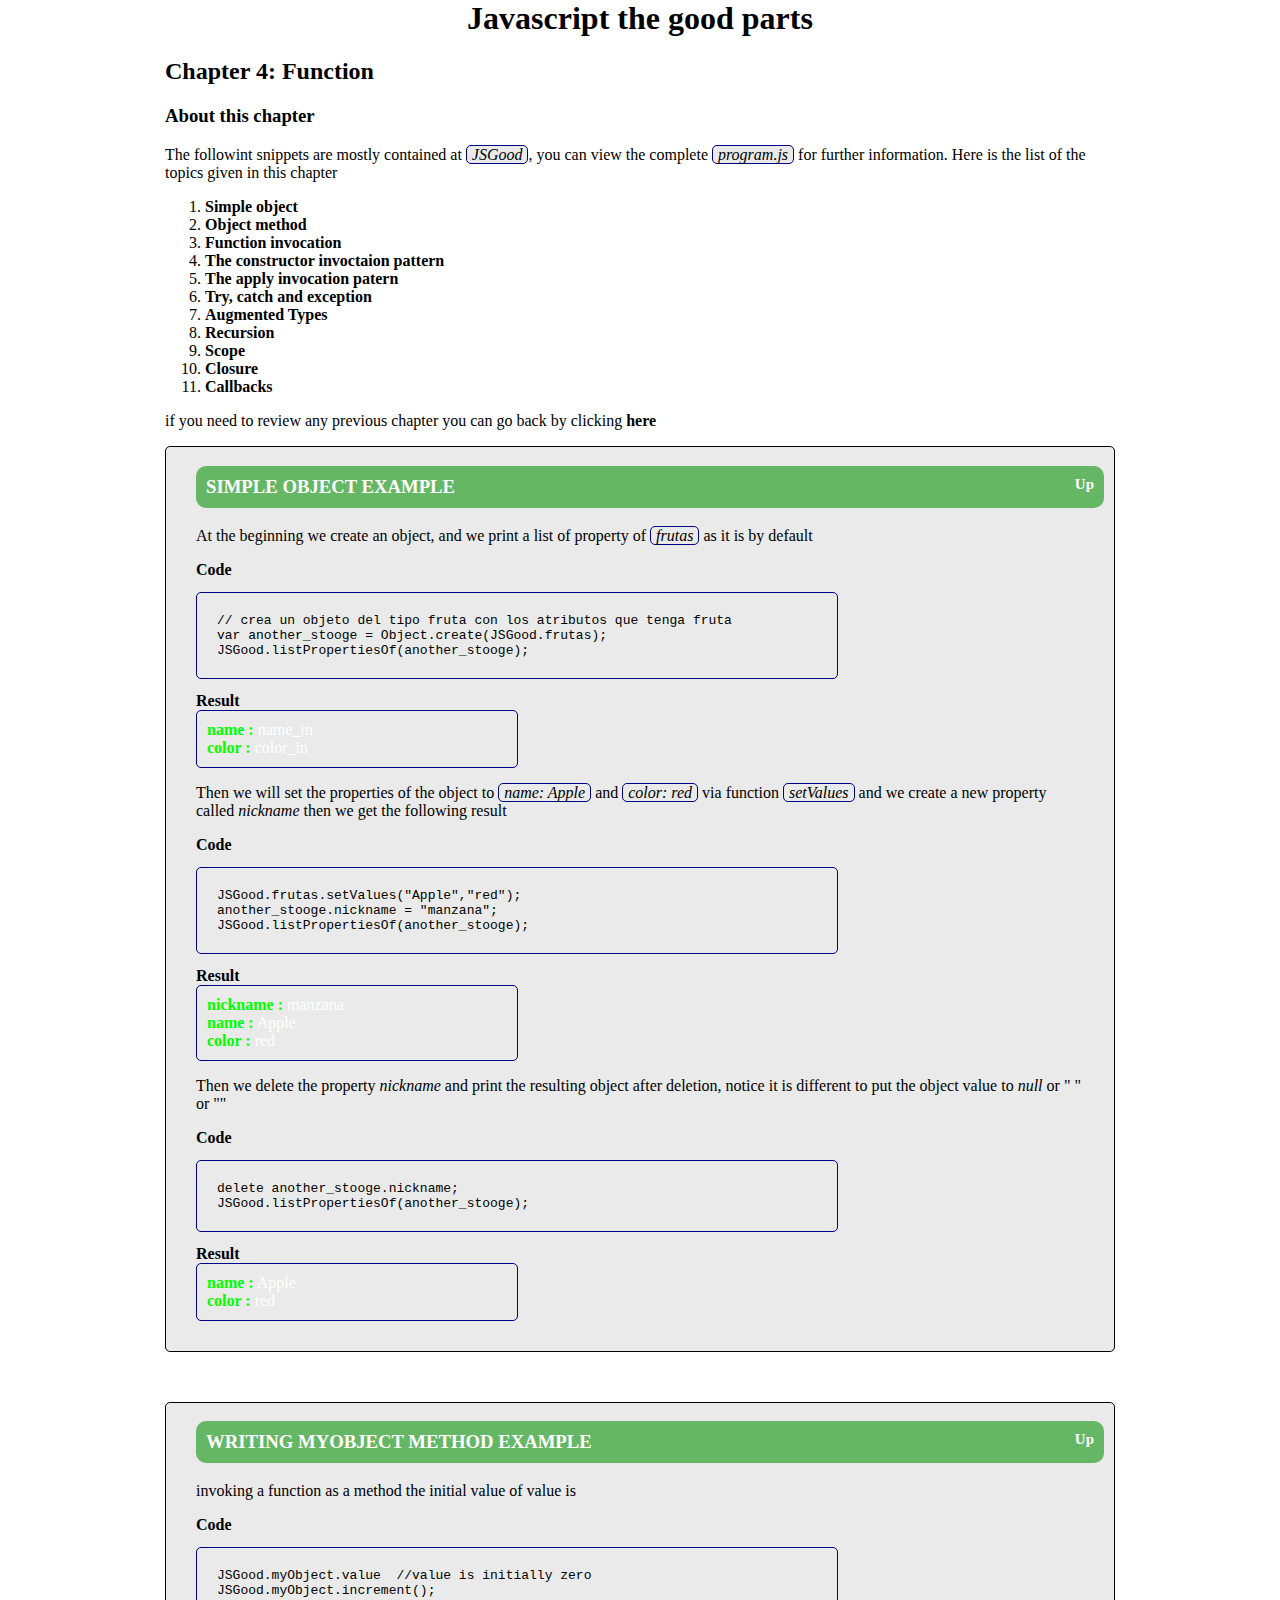
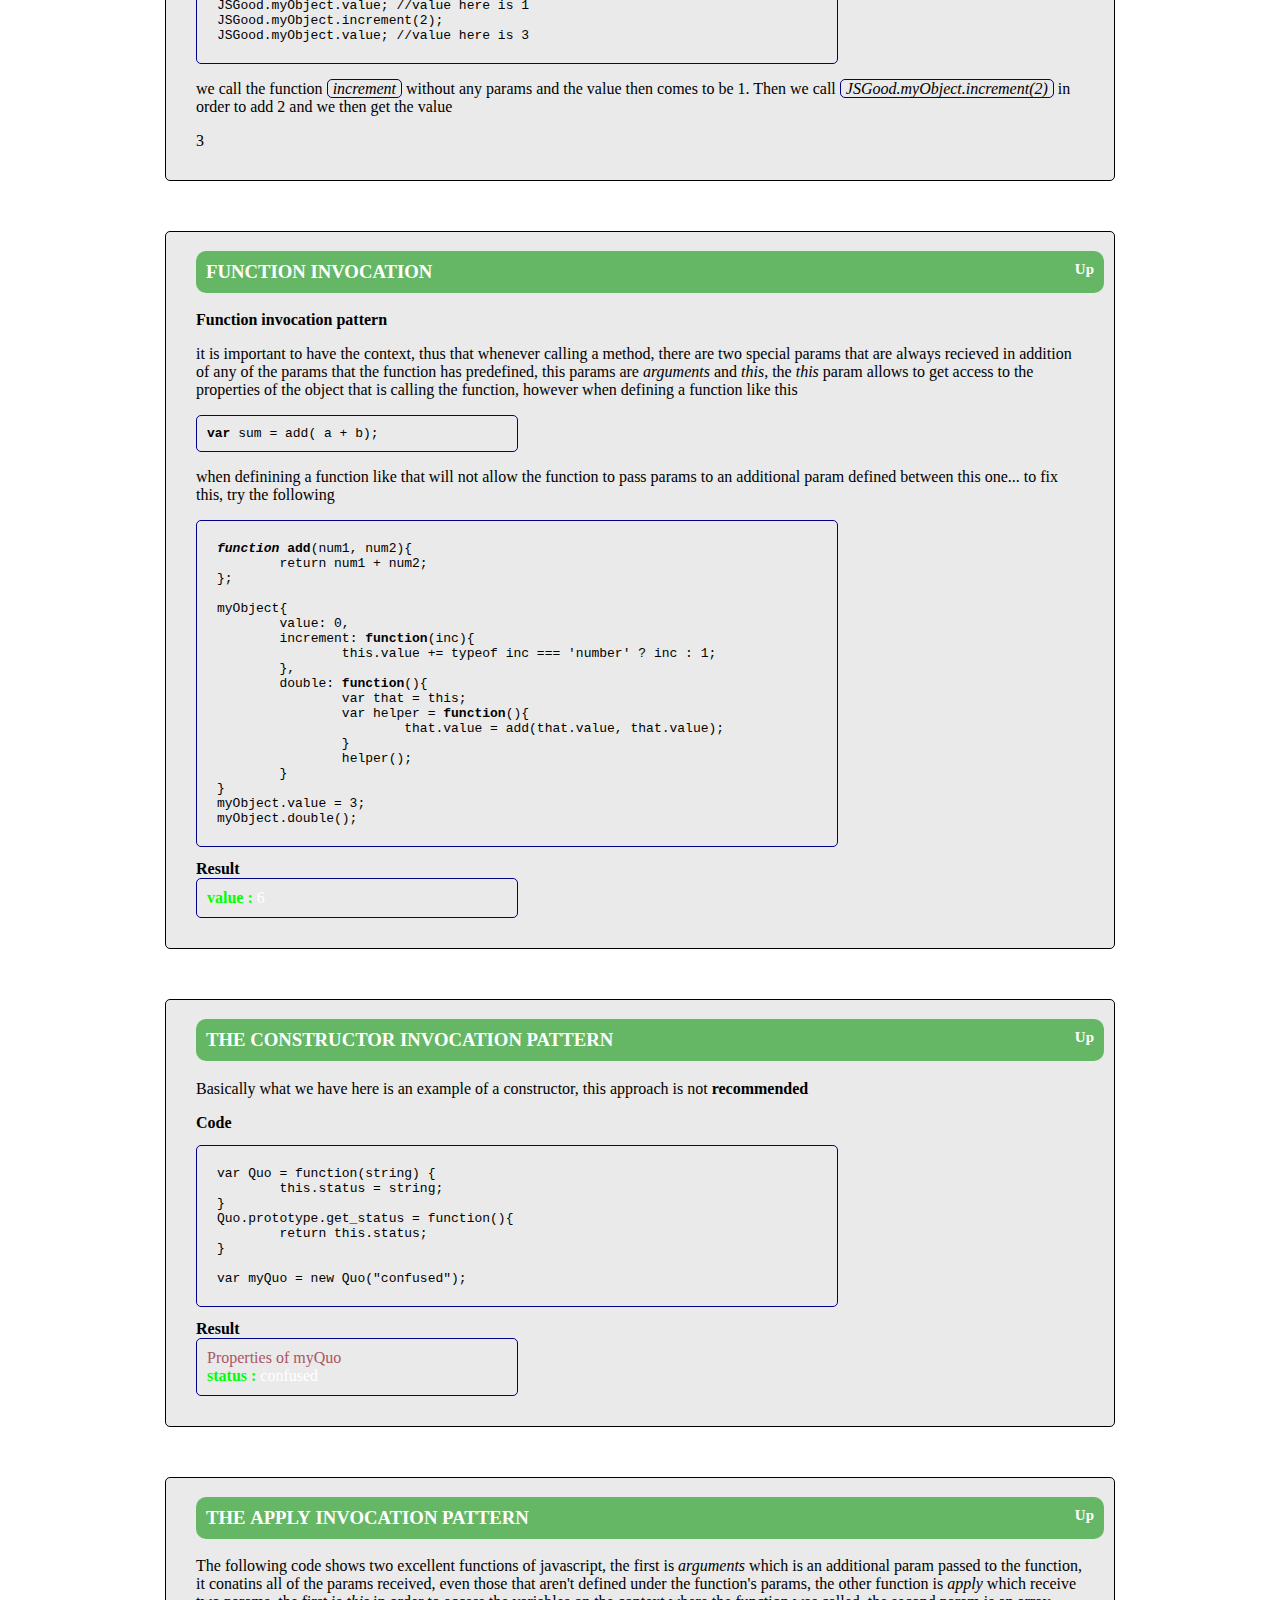
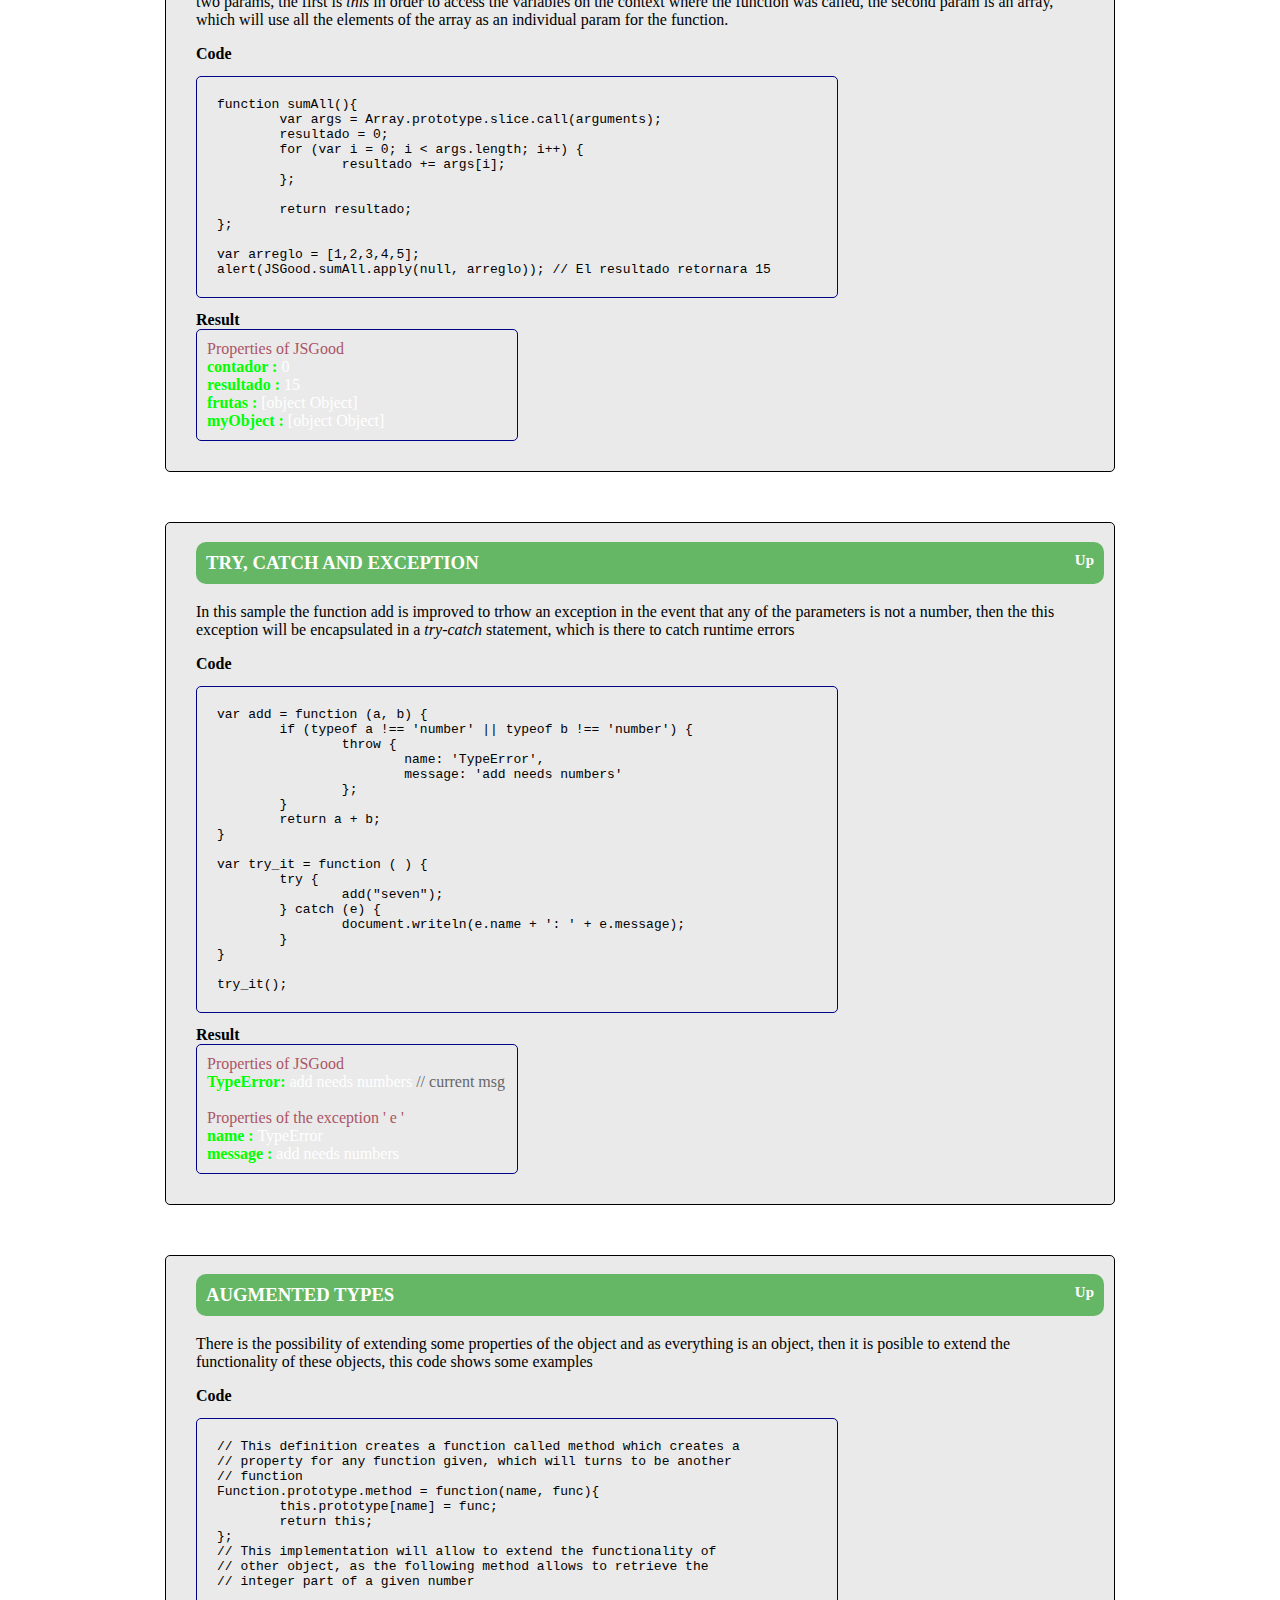
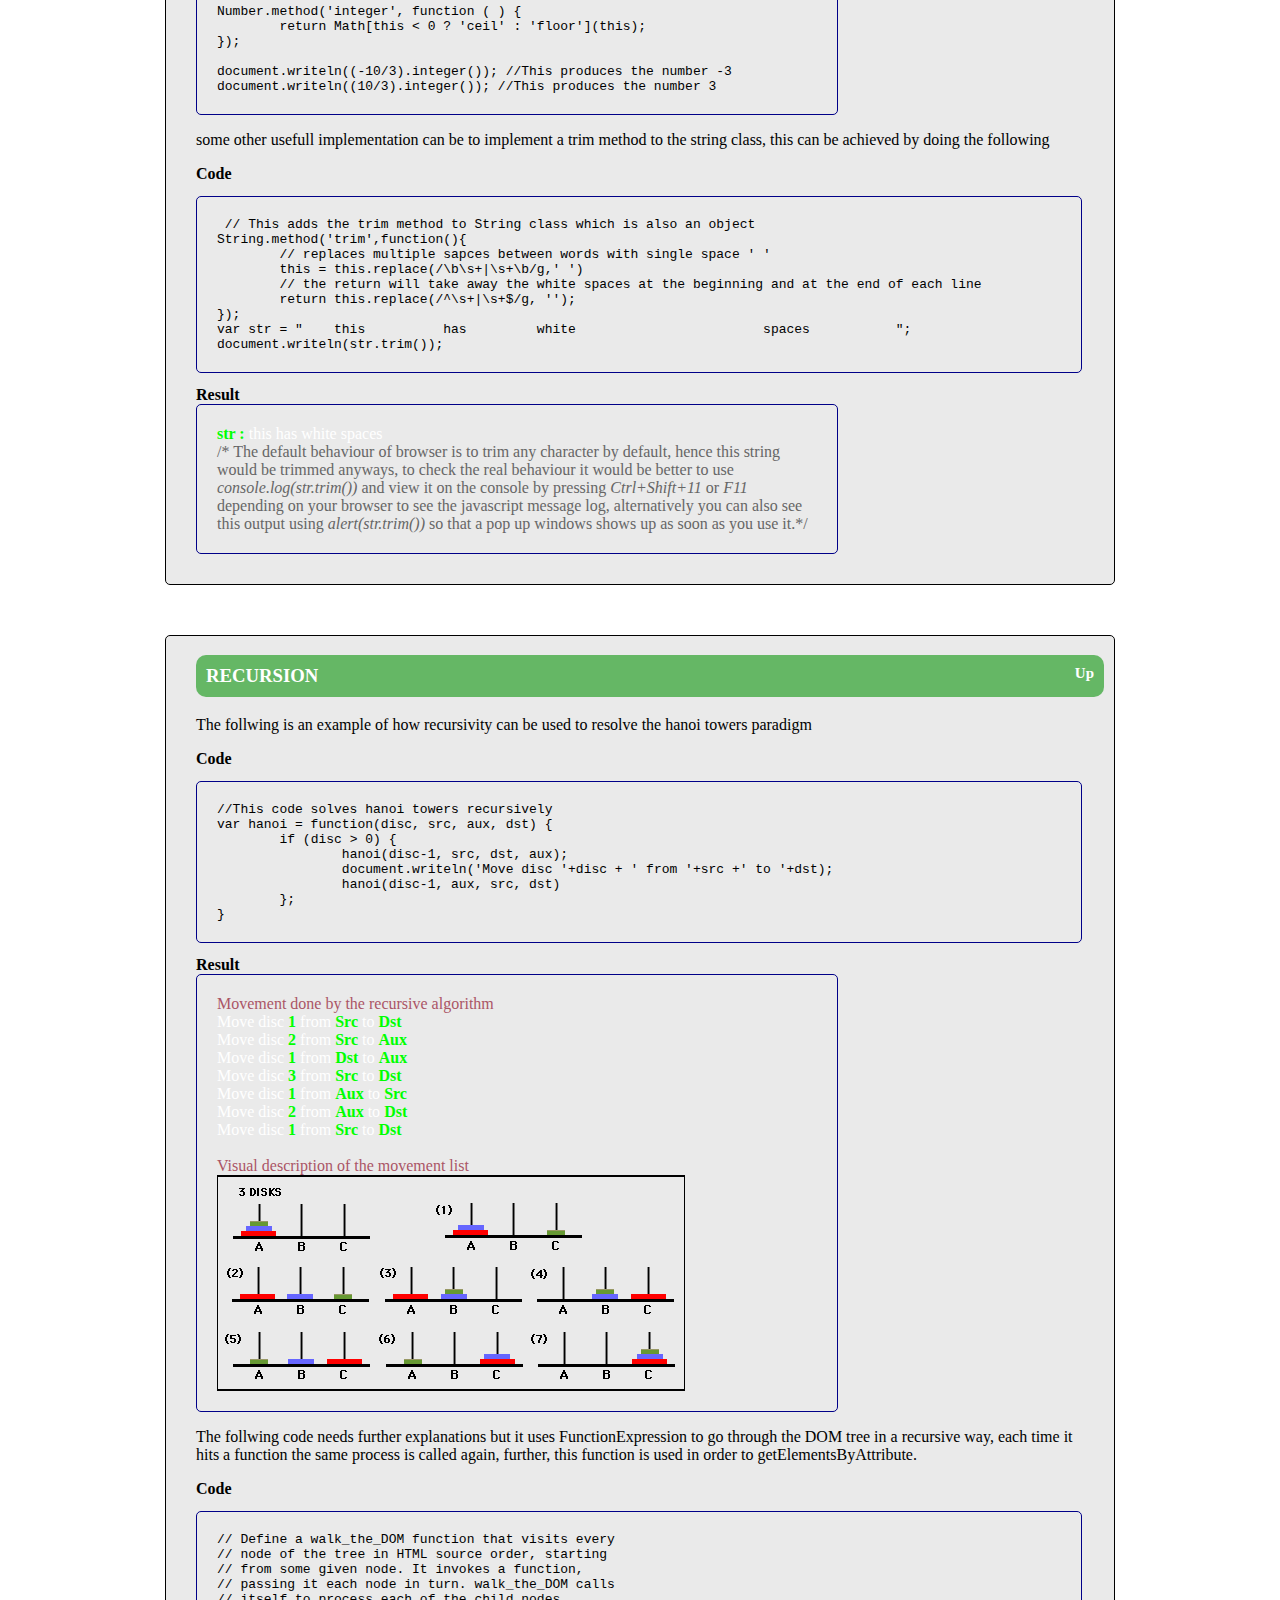
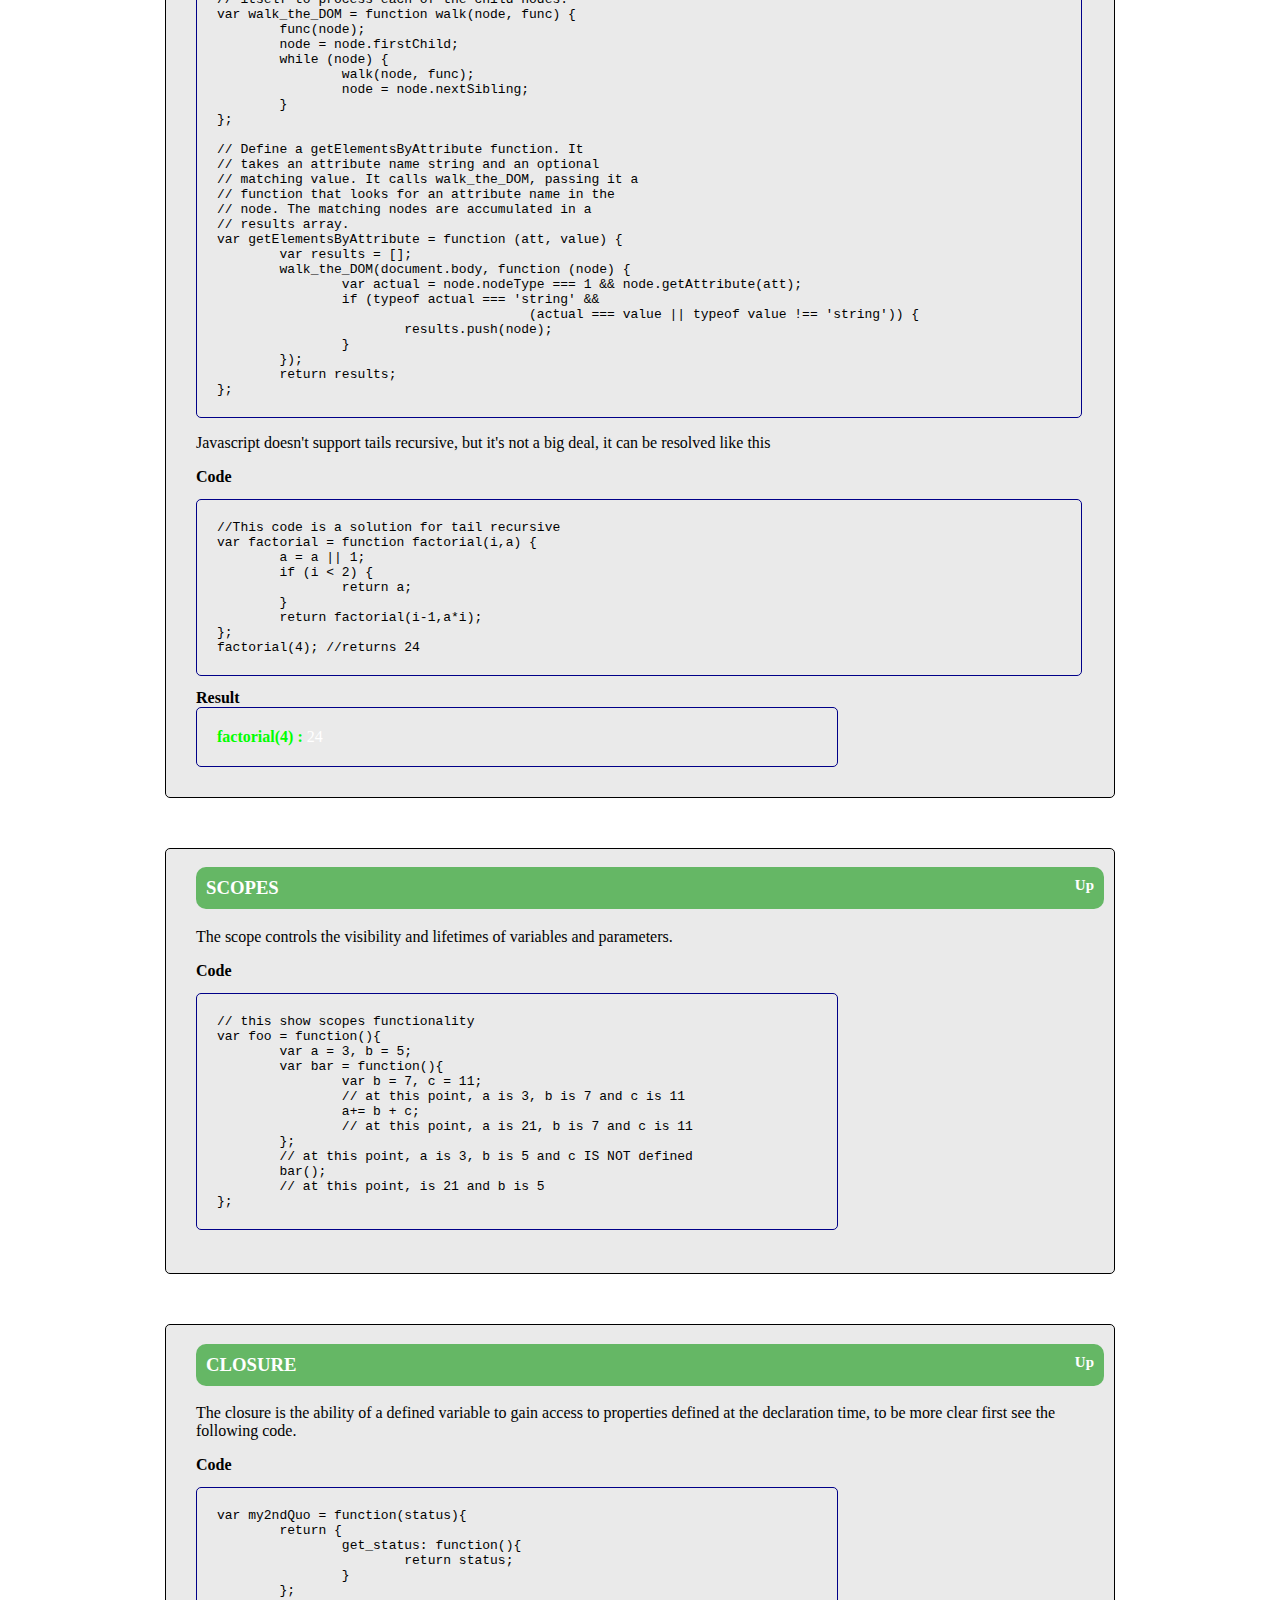
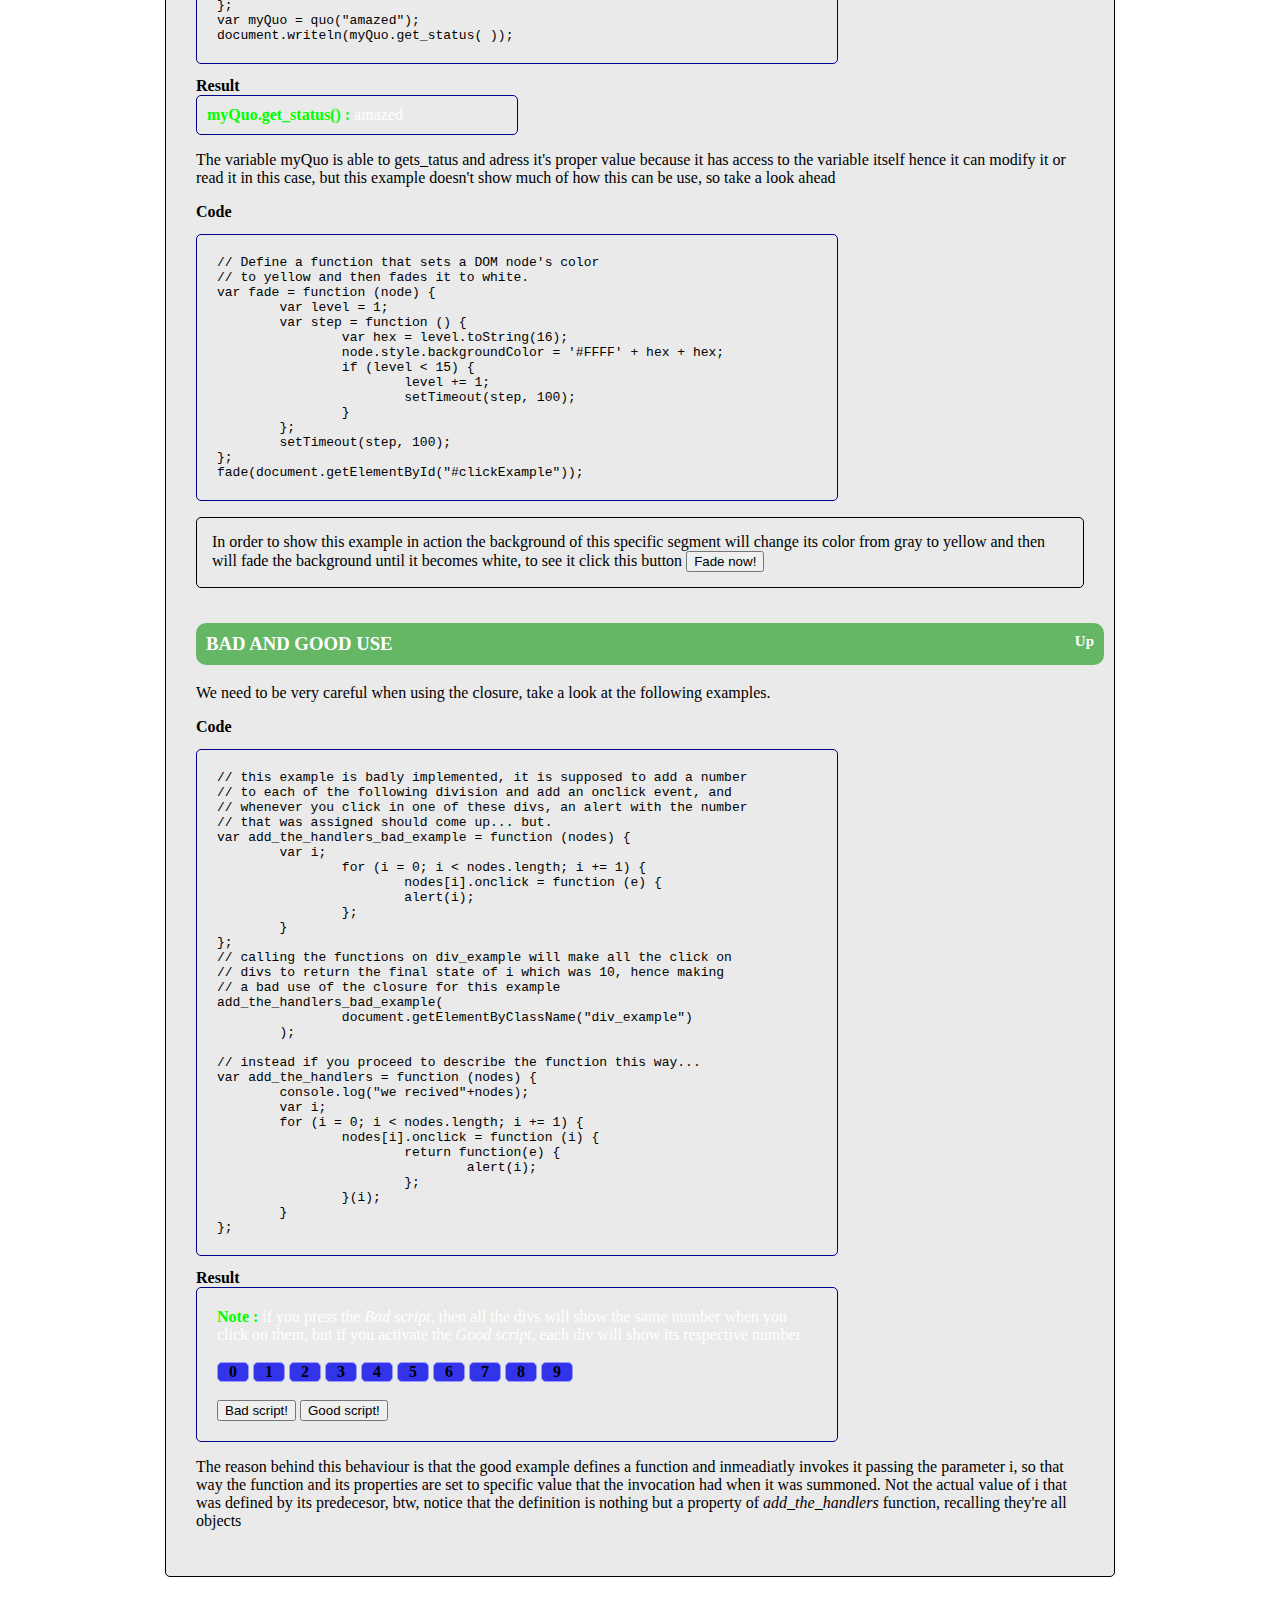
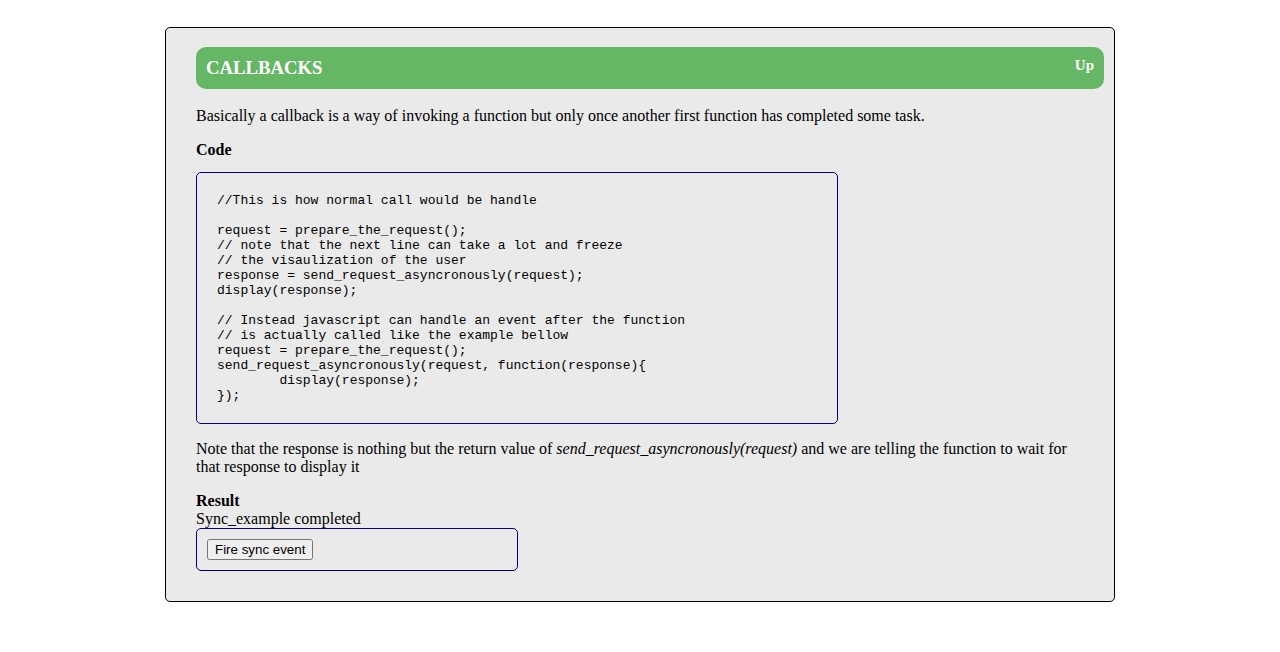
==== chapter4.html @ 8acb33ba "about chp4 ending - functions" ====
<html>
	<head>
		<title>JS the good parts</title>
		<link rel="stylesheet" type="text/css" href="css/main.css">
		<script src="https://google-code-prettify.googlecode.com/svn/loader/run_prettify.js?skin=sons-of-obsidian"></script>
		<script type="text/javascript" src="js/program.js" ></script>	
	</head>
	<body>
		<div class="container">
			<center>
				<h1>Javascript the good parts</h1>
			</center>

			<h2>Chapter 4: <b>Function</b></h2>
		
			<h3><a id="chapter-index" href="#chapter-index">About this chapter</a></h3>
			<p>The followint snippets are mostly contained at <span class="codigo">JSGood</span>, you can view the complete <span class="codigo">program.js</span> for further information. Here is the list of the topics given in this chapter</p>
			<ol>
				<li><a href="#object">Simple object</a></li>
				<li><a hreF="#objectMethod">Object method</a></li>
				<li><a href="#invocation">Function invocation</a></li>
				<li><a href="#constructor">The constructor invoctaion pattern</a></li>
				<li><a href="#apply">The apply invocation patern</a></li>
				<li><a href="#trycatch">Try, catch and exception</a></li>
				<li><a href="#augmented">Augmented Types</a></li>
				<li><a href="#recursion">Recursion</a></li>
				<li><a href="#scope">Scope</a></li>
				<li><a href="#closure">Closure</a></li>
				<li><a href="#callbacks">Callbacks</a></li>
			</ol>

			<p>if you need to review any previous chapter you can go back by clicking <a href="index.html">here</a></p>

			<div id="object" class="example">
				<h3><a href="#object">simple object example</a><span class="up"><a href="#chapter-index">Up</a></span></h3>
				<p>At the beginning we create an object, and we print a list of property of <i class='codigo'>frutas</i> as it is by default </p>
				<h4>Code</h4>
				<pre class="codigo medium prettyprint linenums">
<code>// crea un objeto del tipo fruta con los atributos que tenga fruta
var another_stooge = Object.create(JSGood.frutas);
JSGood.listPropertiesOf(another_stooge);</code></pre>
				<h4>Result</h4>
				<div class="codigo small prettyprint">
					<script type="text/javascript">
						// crea un objeto del tipo fruta con los atributos que tenga fruta
						var another_stooge = Object.create(JSGood.frutas);
						JSGood.listPropertiesOf(another_stooge);
					</script>
				</div>

				<p>Then we will set the properties of the object to <span class="codigo">name: Apple</span> and <span class="codigo">color: red</span> via function <span class='codigo'>setValues</span> and we create a new property called <i>nickname</i> then we get the following result</p>
				<h4>Code</h4>
				<pre class="codigo medium prettyprint linenums:4">
JSGood.frutas.setValues("Apple","red");
another_stooge.nickname = "manzana";
JSGood.listPropertiesOf(another_stooge);</pre>
				<h4>Result</h4>
				<div class="codigo small prettyprint">
					<script type="text/javascript">
						JSGood.frutas.setValues("Apple","red");
						another_stooge.nickname = "manzana";
						JSGood.listPropertiesOf(another_stooge);
					</script>
				</div>
				<p>Then we delete the property <i>nickname</i> and print the resulting object after deletion, notice it is different to put the object value to <i>null</i> or " " or ""</p>
				<h4>Code</h4>
				<pre class="codigo medium prettyprint linenums:7">
<code>delete another_stooge.nickname;
JSGood.listPropertiesOf(another_stooge);</code></pre>
				<h4>Result</h4>
				<div class="codigo small prettyprint">
					<script type="text/javascript">
						delete another_stooge.nickname;
						JSGood.listPropertiesOf(another_stooge);
					</script>
				</div>
			</div>

			<div id="objectMethod" class="example">
				<h3><a href="#objectMethod">writing myobject method example</a><span class="up"><a href="#chapter-index">up</a></span></h3>
				<p>invoking a function as a method the initial value of value is</p>
				<h4>Code</h4>
<pre class="codigo medium prettyprint linenums" ><code>JSGood.myObject.value  //value is initially zero
JSGood.myObject.increment();
JSGood.myObject.value; //value here is 1
JSGood.myObject.increment(2);
JSGood.myObject.value; //value here is 3</code></pre>
<script type="text/javascript">JSGood.myObject.value
				JSGood.myObject.increment();
				</script>
				<p>we call the function <span class="codigo">increment</span> without any params and the value then comes to be 1. Then we call <span class="codigo">JSGood.myObject.increment(2)</span> in order to add 2 and we then get the value </p>
				<script type="text/javascript">
					JSGood.myObject.value;
					JSGood.myObject.increment(2);
					document.writeln(JSGood.myObject.value);
				</script>
			</div>

			<div id="invocation" class="example">
				<h3><a href="#invocation">function invocation</a><span class="up"><a href="#chapter-index">up</a></span></h3>
				<h4>Function invocation pattern</h4>
				<p>it is important to have the context, thus that whenever calling a method, there are two special params that are always recieved in addition of any of the params that the function has predefined, this params are <i>arguments</i> and <i>this</i>, the <i>this</i> param allows to get access to the properties of the object that is calling the function, however when defining a function like this</p>
				<pre class="codigo small prettyprint linenums">
<code><b>var</b> sum = add( a + b);</code></pre>
				<p>when definining a function like that will not allow the function to pass params to an additional param defined between this one... to fix this, try the following</p>
				<!-- <div class="codigo medium"> -->
					<pre class=" codigo medium prettyprint linenums"><code><b><i>function</i> add</b>(num1, num2){
	return num1 + num2;
};

myObject{
	value: 0,
	increment: <b>function</b>(inc){
		this.value += typeof inc === 'number' ? inc : 1;
	},
	double: <b>function</b>(){
		var that = this;
		var helper = <b>function</b>(){
			that.value = add(that.value, that.value);
		}
		helper();
	}
}
myObject.value = 3;
myObject.double();</code></pre>
				<h4>Result</h4>
				<script type="text/javascript">
					var sum = add(3,4);
					JSGood.myObject.double();
				</script>
				<div class="codigo small prettyprint">
					<script type="text/javascript">JSGood.listPropertiesOf(JSGood.myObject)</script>
				</div>
			</div>

			<div id="constructor" class="example">
				<h3><a href="#constructor">the constructor invocation pattern</a><span class="up"><a href="#chapter-index">up</a></span></h3>
				<p>Basically what we have here is an example of a constructor, this approach is not <b>recommended</b></p>
				<h4>Code</h4>
<pre class="codigo medium prettyprint linenums"><code>var Quo = function(string) {
	this.status = string;
}
Quo.prototype.get_status = function(){
	return this.status;
}

var myQuo = new Quo("confused");</code></pre>
				<script type="text/javascript">
					var Quo = function(string) {
						this.status = string;
					}
					Quo.prototype.get_status = function(){
						return this.status;
					}

					var myQuo = new Quo("confused");
				</script>
				<h4>Result</h4>
				<div class="codigo small prettyprint" style="color: white;">
					<span class="inco">Properties of myQuo</span> <br> <script type="text/javascript">JSGood.listPropertiesOf(myQuo);</script>
				</div>
			</div>

			<div id="apply" class="example">
				<h3><a href="#apply">The <b>apply</b> invocation pattern</a><span class="up"><a href="#chapter-index">up</a></span></h3>
				<p>The following code shows two excellent functions of javascript, the first is <i>arguments</i> which is an additional param passed to the function, it conatins all of the params received, even those that aren't defined under the function's params, the other function is <i>apply</i> which receive two params, the first is <i>this</i> in order to access the variables on the context where the function was called, the second param is an array, which will use all the elements of the array as an individual param for the function.</p>
				<h4>Code</h4>
<pre class="codigo medium prettyprint linenums"><code>function sumAll(){
	var args = Array.prototype.slice.call(arguments);
	resultado = 0;
	for (var i = 0; i < args.length; i++) {
		resultado += args[i];
	};

	return resultado;
};

var arreglo = [1,2,3,4,5];
alert(JSGood.sumAll.apply(null, arreglo)); // El resultado retornara 15</code></pre>
				
				<h4>Result</h4>
				<div class="codigo small prettyprint">
					<span class="inco">Properties of JSGood</span> <br>
					<script type="text/javascript">
						var arreglo = [1,2,3,4,5];
						var suma = JSGood.sumAll.apply(this, arreglo);
						JSGood.listPropertiesOf(JSGood);
					</script>
				</div>
			</div>

			<div id="trycatch" class="example">
				<h3><a href="#trycatch">try, catch and exception</a><span class="up"><a href="#chapter-index">up</a></span></h3>
				<p>In this sample the function add is improved to trhow an exception in the event that any of the parameters is not a number, then the this exception will be encapsulated in a <i>try-catch</i> statement, which is there to catch runtime errors </p>
				<h4>Code</h4>
<pre class="codigo medium prettyprint linenums"><code>var add = function (a, b) {
	if (typeof a !== 'number' || typeof b !== 'number') {
		throw {
			name: 'TypeError',
			message: 'add needs numbers'
		};
	}
	return a + b;
}

var try_it = function ( ) {
	try {
		add("seven");
	} catch (e) {
		document.writeln(e.name + ': ' + e.message);
	}
}

try_it();</code></pre>
				<h4>Result</h4>
				<div class="codigo small prettyprint">
					<span class="inco">Properties of JSGood</span> <br>
					<script type="text/javascript">
							var try_it = function(){
								try {
									add("seven", 3);
								} catch (e) {
									document.writeln("<span class='atributo'>"+e.name+":</span><span class='valor'> "+e.message+"</span> <span class='comment'>// current msg</span<br><br><br>	");
									document.writeln("<span class='inco'>Properties of the exception \' e \'</span> <br>");
									JSGood.listPropertiesOf(e);
								}
							}

							try_it();
					</script>
				</div>
			</div>

			<div id="augmented" class="example">
				<h3><a href="#augmented">augmented types</a><span class="up"><a href="#chapter-index">up</a></span></h3>
				<p>There is the possibility of extending some properties of the object and as everything is an object, then it is posible to extend the functionality of these objects, this code shows some examples</p>

				<h4>Code</h4>
<pre class="codigo medium prettyprint linenums"><code>// This definition creates a function called method which creates a 
// property for any function given, which will turns to be another 
// function
Function.prototype.method = function(name, func){
	this.prototype[name] = func;
	return this;
};
// This implementation will allow to extend the functionality of
// other object, as the following method allows to retrieve the 
// integer part of a given number

Number.method('integer', function ( ) {
	return Math[this < 0 ? 'ceil' : 'floor'](this);
});

document.writeln((-10/3).integer()); //This produces the number -3
document.writeln((10/3).integer()); //This produces the number 3</code></pre>
				<p>some other usefull implementation can be to implement a trim method to the string class, this can be achieved by doing the following</p>
				<h4>Code</h4>
<pre class="codigo large prettyprint linenums"><code> // This adds the trim method to String class which is also an object
String.method('trim',function(){
	// replaces multiple sapces between words with single space ' '
	this = this.replace(/\b\s+|\s+\b/g,' ')
	// the return will take away the white spaces at the beginning and at the end of each line
	return this.replace(/^\s+|\s+$/g, '');
});
var str = "    this          has         white                        spaces           ";
document.writeln(str.trim());</code></pre>
				
				<h4>Result</h4>
				<div class="codigo medium prettyprint">
					<script type="text/javascript">
						var str = "       this                has            white                              spaces               ";
						// JSGood.listPropertiesOf(str.trim());
					</script>
					<span class="atributo">str : </span><span class="valor"><script type="text/javascript">document.writeln(str.trim());</script></span><br>
					<span class="comment">/* The default behaviour of browser is to trim any character by default, hence this string would be trimmed anyways, to check the real behaviour it would be better to use <i>console.log(str.trim())</i> and view it on the console by pressing <i>Ctrl+Shift+11</i> or <i>F11</i> depending on your browser to see the javascript message log, alternatively you can also see this output using <i>alert(str.trim())</i> so that a pop up windows shows up as soon as you use it.*/</span>
				</div>
			</div>

			<div id="recursion" class="example">
				<h3><a href="#recursion">Recursion</a><span class="up"><a href="#chapter-index">up</a></span></h3>
				<p>The follwing is an example of how recursivity can be used to resolve the hanoi towers paradigm</p>
				
				<h4>Code</h4>
				<pre class="codigo large prettyprint linenums"><code>//This code solves hanoi towers recursively
var hanoi = function(disc, src, aux, dst) {
	if (disc > 0) {
		hanoi(disc-1, src, dst, aux);
		document.writeln('Move disc '+disc + ' from '+src +' to '+dst);
		hanoi(disc-1, aux, src, dst)
	};
}</code></pre>
				<h4>Result</h4>
				<div class="codigo medium prettyprint">
					<span class="inco">Movement done by the recursive algorithm</span> <br>
					<script>
						hanoi(3, 'Src', 'Aux', 'Dst');
					</script>
					<br><span class="inco">Visual description of the movement list </span> <br>
					<img src="img/hanoi.gif" style="background-color: #eaeaea;">
				</div>
				<p>The follwing code needs further explanations but it uses FunctionExpression to go through the DOM tree in a recursive way, each time it hits a function the same process is called again, further, this function is used in order to getElementsByAttribute.</p>
				<h4>Code</h4>
				<pre class="codigo large prettyprint linenums"><code>// Define a walk_the_DOM function that visits every
// node of the tree in HTML source order, starting
// from some given node. It invokes a function,
// passing it each node in turn. walk_the_DOM calls
// itself to process each of the child nodes.
var walk_the_DOM = function walk(node, func) {
	func(node);
	node = node.firstChild;
	while (node) {
		walk(node, func);
		node = node.nextSibling;
	}
};

// Define a getElementsByAttribute function. It
// takes an attribute name string and an optional
// matching value. It calls walk_the_DOM, passing it a
// function that looks for an attribute name in the
// node. The matching nodes are accumulated in a
// results array.
var getElementsByAttribute = function (att, value) {
	var results = [];
	walk_the_DOM(document.body, function (node) {
		var actual = node.nodeType === 1 && node.getAttribute(att);
		if (typeof actual === 'string' && 
					(actual === value || typeof value !== 'string')) {
			results.push(node);
		}
	});
	return results;
};</code></pre>
				
				<P>Javascript doesn't support tails recursive, but it's not a big deal, it can be resolved like this</P>
				<h4>Code</h4>
				<pre class="codigo large prettyprint linenums"><code>//This code is a solution for tail recursive
var factorial = function factorial(i,a) {
	a = a || 1;
	if (i < 2) {
		return a;
	}
	return factorial(i-1,a*i);
};
factorial(4); //returns 24</code></pre>
				<h4>Result</h4>
				<div class="codigo medium prettyprint">
					<span class="atributo">factorial(4) : </span>
					<span class="valor"><script>
						document.writeln(factorial(4));
					</script>
					</span>
					<br>
				</div>
			</div>

			<div id="scope" class="example" >
				<h3><a href="#scope">Scopes</a><span class="up"><a href="#chapter-index">Up</a></span></h3>

				<p>The scope controls the visibility and lifetimes of variables and parameters.</p>
				<h4>Code</h4>
				<pre class="codigo medium prettyprint linenums"><code>// this show scopes functionality
var foo = function(){
	var a = 3, b = 5;
	var bar = function(){
		var b = 7, c = 11;
		// at this point, a is 3, b is 7 and c is 11
		a+= b + c;
		// at this point, a is 21, b is 7 and c is 11
	};
	// at this point, a is 3, b is 5 and c IS NOT defined
	bar();
	// at this point, is 21 and b is 5
};</code></pre>
			</div>

			<div id="closure" class="example" >
				<h3><a href="#closure">Closure</a><span class="up"><a href="#chapter-index">Up</a></span></h3>

				<p>The closure is the ability of a defined variable to gain access to properties defined at the declaration time, to be more clear first see the following code.</p>
				<h4>Code</h4>
				<pre class="codigo medium prettyprint linenums"><code>var my2ndQuo = function(status){
	return {
		get_status: function(){
			return status;
		}
	};
};
var myQuo = quo("amazed");
document.writeln(myQuo.get_status( ));</code></pre>
	
				<h4>Result</h4>
				<div class="codigo small prettyprint">
					<span class="atributo">myQuo.get_status() :</span><span class="valor" > amazed</span>
				</div>
				<p>The variable myQuo is able to gets_tatus and adress it's proper value because it has access to the variable itself hence it can modify it or read it in this case, but this example doesn't show much of how this can be use, so take a look ahead</p>
				<h4>Code</h4>
				<pre class="codigo medium prettyprint linenums"><code>// Define a function that sets a DOM node's color
// to yellow and then fades it to white.
var fade = function (node) {
	var level = 1;
	var step = function () {
		var hex = level.toString(16);
		node.style.backgroundColor = '#FFFF' + hex + hex;
		if (level < 15) {
			level += 1;
			setTimeout(step, 100);
		}
	};
	setTimeout(step, 100);
};
fade(document.getElementById("#clickExample"));</code></pre>
			<p id="clickExample">In order to show this example in action the background of this specific segment will change its color from gray to yellow and then will fade the background until it becomes white, to see it click this button <button id="boton_fade" onclick='click_example();'>Fade now!</button> </p>

			<h3>Bad and good use<span class="up"><a href="#chapter-index">Up</a></span></h3>
			<p>We need to be very careful when using the closure, take a look at the following examples.</p>
			<h4>Code</h4>
			<pre class="codigo medium prettyprint linenums"><code>// this example is badly implemented, it is supposed to add a number
// to each of the following division and add an onclick event, and 
// whenever you click in one of these divs, an alert with the number
// that was assigned should come up... but.
var add_the_handlers_bad_example = function (nodes) {
	var i;
		for (i = 0; i < nodes.length; i += 1) {
			nodes[i].onclick = function (e) {
			alert(i);
		};
	}
};
// calling the functions on div_example will make all the click on 
// divs to return the final state of i which was 10, hence making 
// a bad use of the closure for this example
add_the_handlers_bad_example(
		document.getElementByClassName("div_example")
	);

// instead if you proceed to describe the function this way...
var add_the_handlers = function (nodes) {
	console.log("we recived"+nodes);
	var i;
	for (i = 0; i < nodes.length; i += 1) {
		nodes[i].onclick = function (i) {
			return function(e) {
				alert(i);
			};
		}(i);
	}
};</code></pre>
				<h4>Result</h4>
				<div class="codigo medium prettyprint">
					<span class="atributo">Note : </span><span class="valor">if you press the <i>Bad script</i>, then all the divs will show the same number
						when you click on them, but if you activate the <i>Good script</i>, each div will show its respective number</span><br><br>
					<div class="div_example">0</div>
					<div class="div_example">1</div>
					<div class="div_example">2</div>
					<div class="div_example">3</div>
					<div class="div_example">4</div>
					<div class="div_example">5</div>
					<div class="div_example">6</div>
					<div class="div_example">7</div>
					<div class="div_example">8</div>
					<div class="div_example">9</div>
					<br>
					<br>
					<button id="bad" onclick="bad_example()">Bad script!</button>
					<button id="good" onclick="good_example()">Good script!</button><br>
				</div>
				<p>The reason behind this behaviour is that the good example defines a function and inmeadiatly invokes it passing the parameter i, so that way the function and its properties are set to specific value that the invocation had when it was summoned. Not the actual value of i that was defined by its predecesor, btw, notice that the definition is nothing but a property of <i>add_the_handlers</i> function, recalling they're all objects</p>
			</div>

			<div id="callbacks" class="example">
				<h3><a href="#callbacks">Callbacks</a><span class="up"><a href="#chapter-index">up</a></span></h3>
				<p>Basically a callback is a way of invoking a function but only once another first function has completed some task.</p>
				<h4>Code</h4>
				<pre class="codigo medium prettyprint linenums" ><code>//This is how normal call would be handle

request = prepare_the_request();
// note that the next line can take a lot and freeze 
// the visaulization of the user
response = send_request_asyncronously(request);
display(response);

// Instead javascript can handle an event after the function
// is actually called like the example bellow
request = prepare_the_request();
send_request_asyncronously(request, function(response){
	display(response);
});</code></pre>
				<p>Note that the response is nothing but the return value of <i>send_request_asyncronously(request)</i> and we are telling the function to wait for that response to display it</p>
				<script type="text/javascript"></script>
				
				<h4>Result</h4>
				<span id="test"></span>
				<div class="codigo small prettyprint">
					<button>Fire sync event</button>
				</div>
			</div>

		</div>
	</body>
</html>
---- css/main.css ----
html, body {
	margin: 0;
	border: none;
	padding: 0;
}

h1, h2, h3, h4, h5, h6 {
	/*margin: 0;*/
	padding: 0;
}

h4{ margin: 0;}

.container {
	margin: 0 auto;
	width: 950px;
}

.example {
	background-color: #eaeaea;
	border: 1px solid black;
	border-radius: 5px;
	margin-bottom: 50px;
	padding: 0 30px 30px 30px;
}
.example h3 {
	background-color: rgba(68,170,68,0.8);
	border-radius: 10px;
	color: white;
	float: left;
	font: serif;
	padding: 10px;
	text-transform: uppercase;
	width: 100%;
}
.example h3 a, .example h3 a:visited{
	color:white;
	text-decoration: none;
}

.example h3 a:hover {
	color: #44a;
}

a, a:visited {
	color: black;
	font-weight: bold;
	text-decoration: none;
}

a:hover {
	text-decoration: underline;
}

.up{
	font-size: .8em;
	text-transform: capitalize;
	float:right;
}

.codigo {
	background-color: #eaeaea;
	border: 1px solid #000088;
	border-radius: 5px;
	font-style: italic;
	padding: 0 5px;
}

.atributo {
	color: #0f0;
	font-weight: bold;
}

.valor {
	color: #fff;
	font-weight: normal;
}

.comment {
	color: #666;
}
.inco {
	color: a56;
}

.codigo.small {
	width: 300px;
	padding: 10px;
	font-style: normal;
}

.codigo.medium {
	width: 600px;
	padding: 20px;
	font-style: normal;
}

.codigo.large {
	width: 95%;
	padding: 20px;
	font-style: normal;
}

#clickExample{
	border: 1px solid black;
	border-radius: 5px;
	padding: 15px;
}

.div_example {
	border: 1px solid #99f;
	border-radius: 5px;
	background-color: #3333ea;
	color: black;
	display: inline-block;
	font-weight: bold;
	text-align: center;
	width: 5%;
}
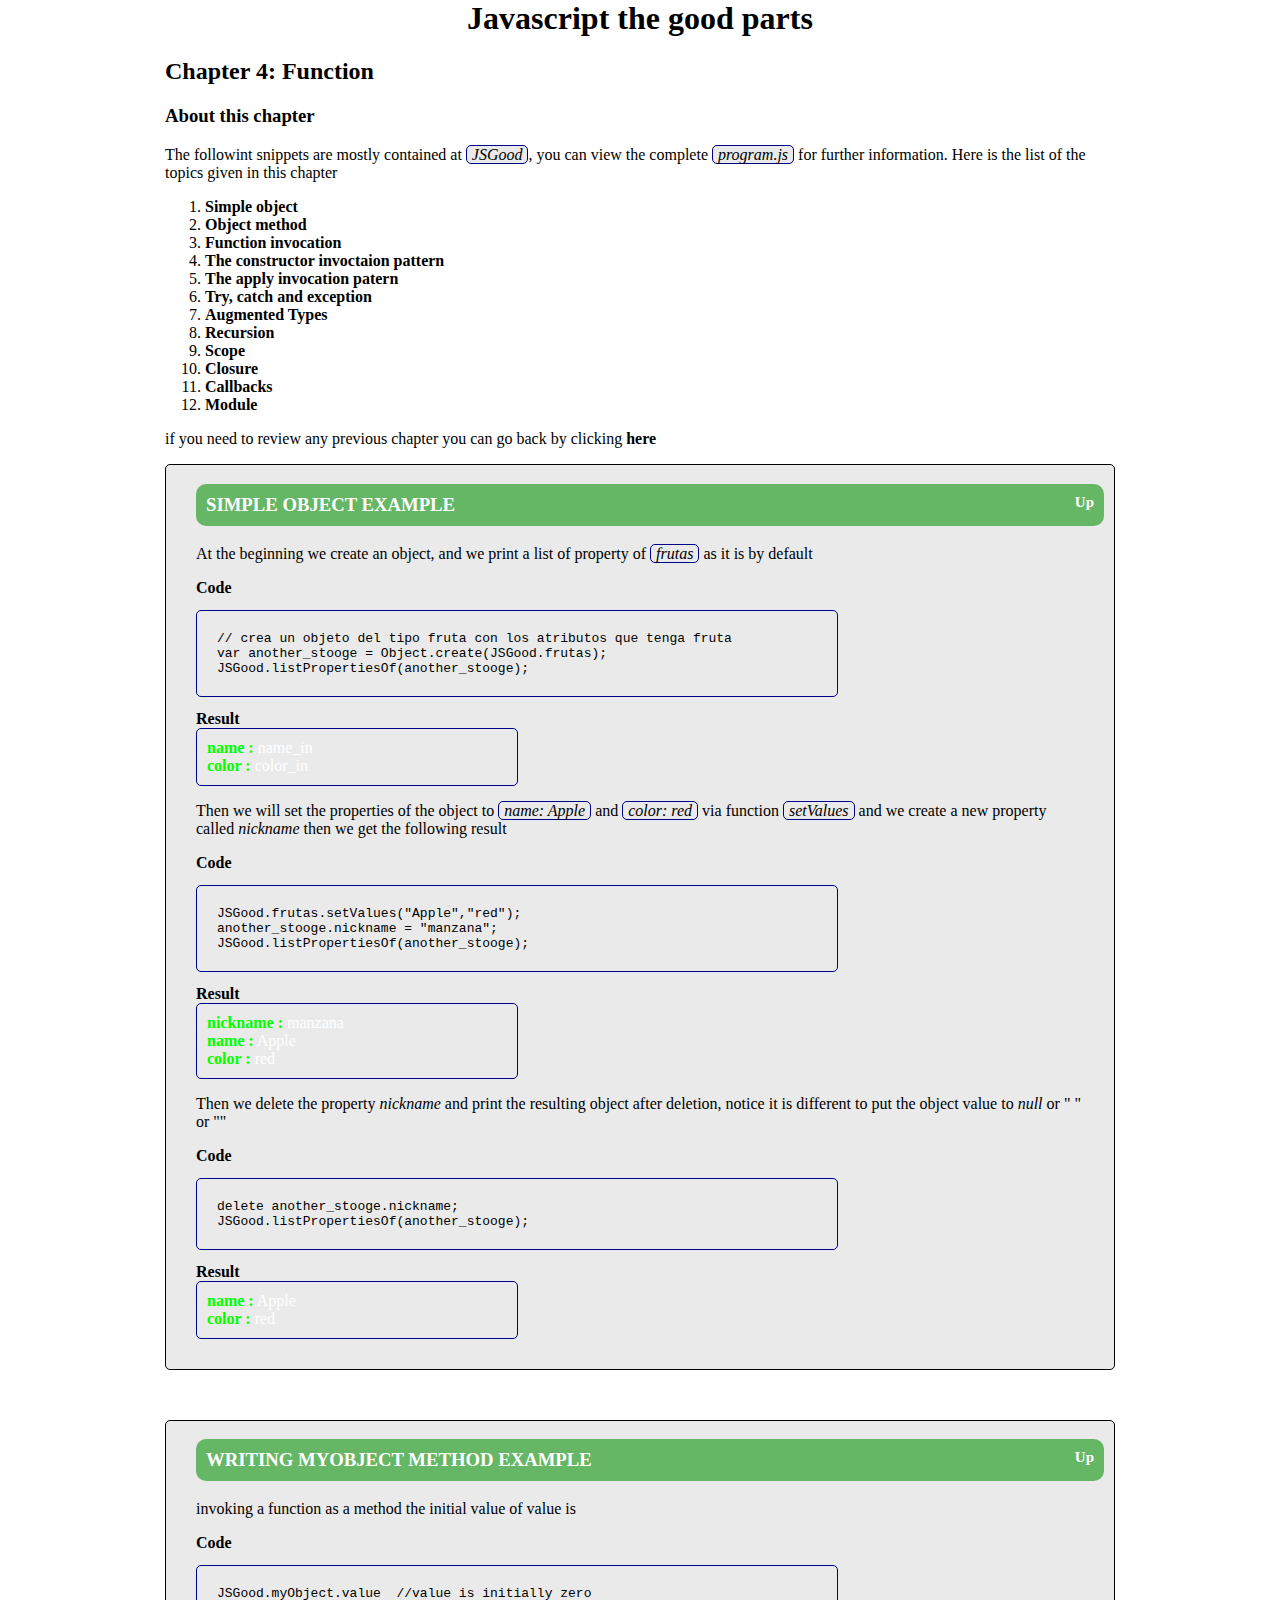
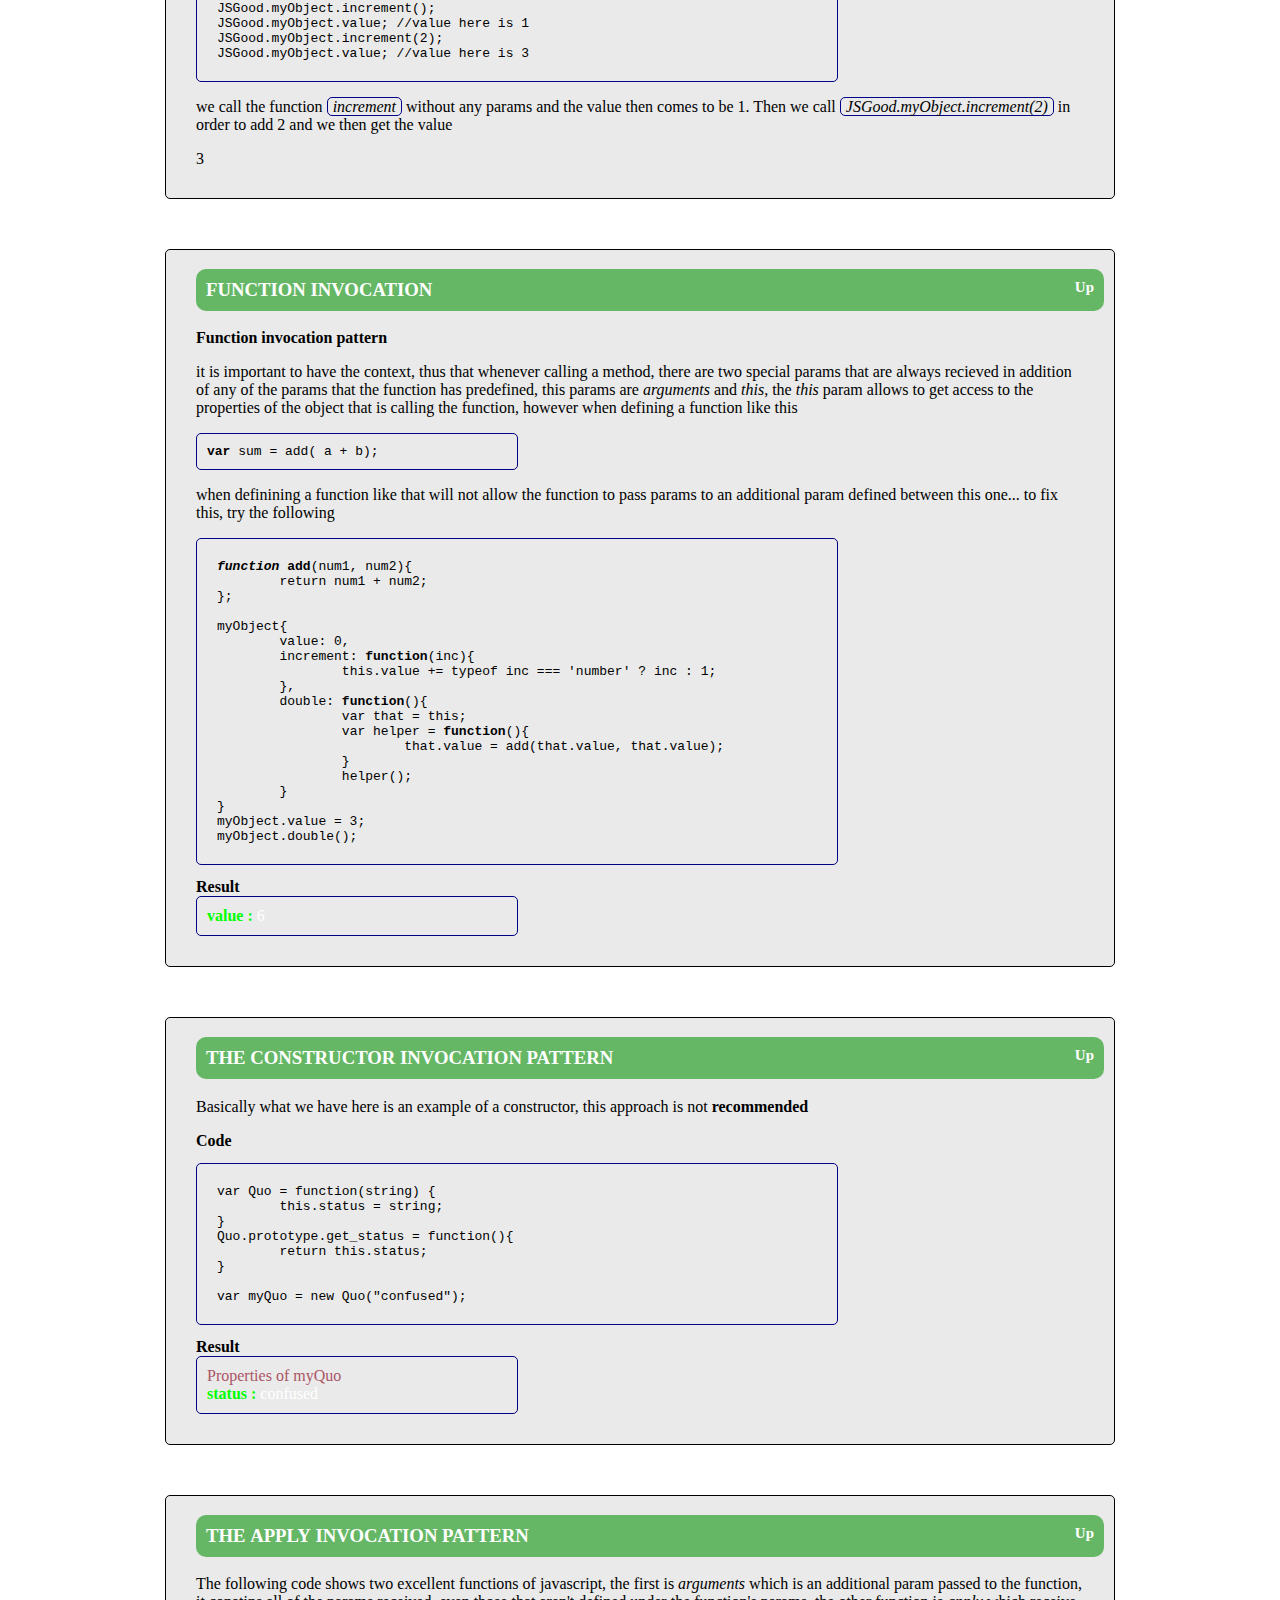
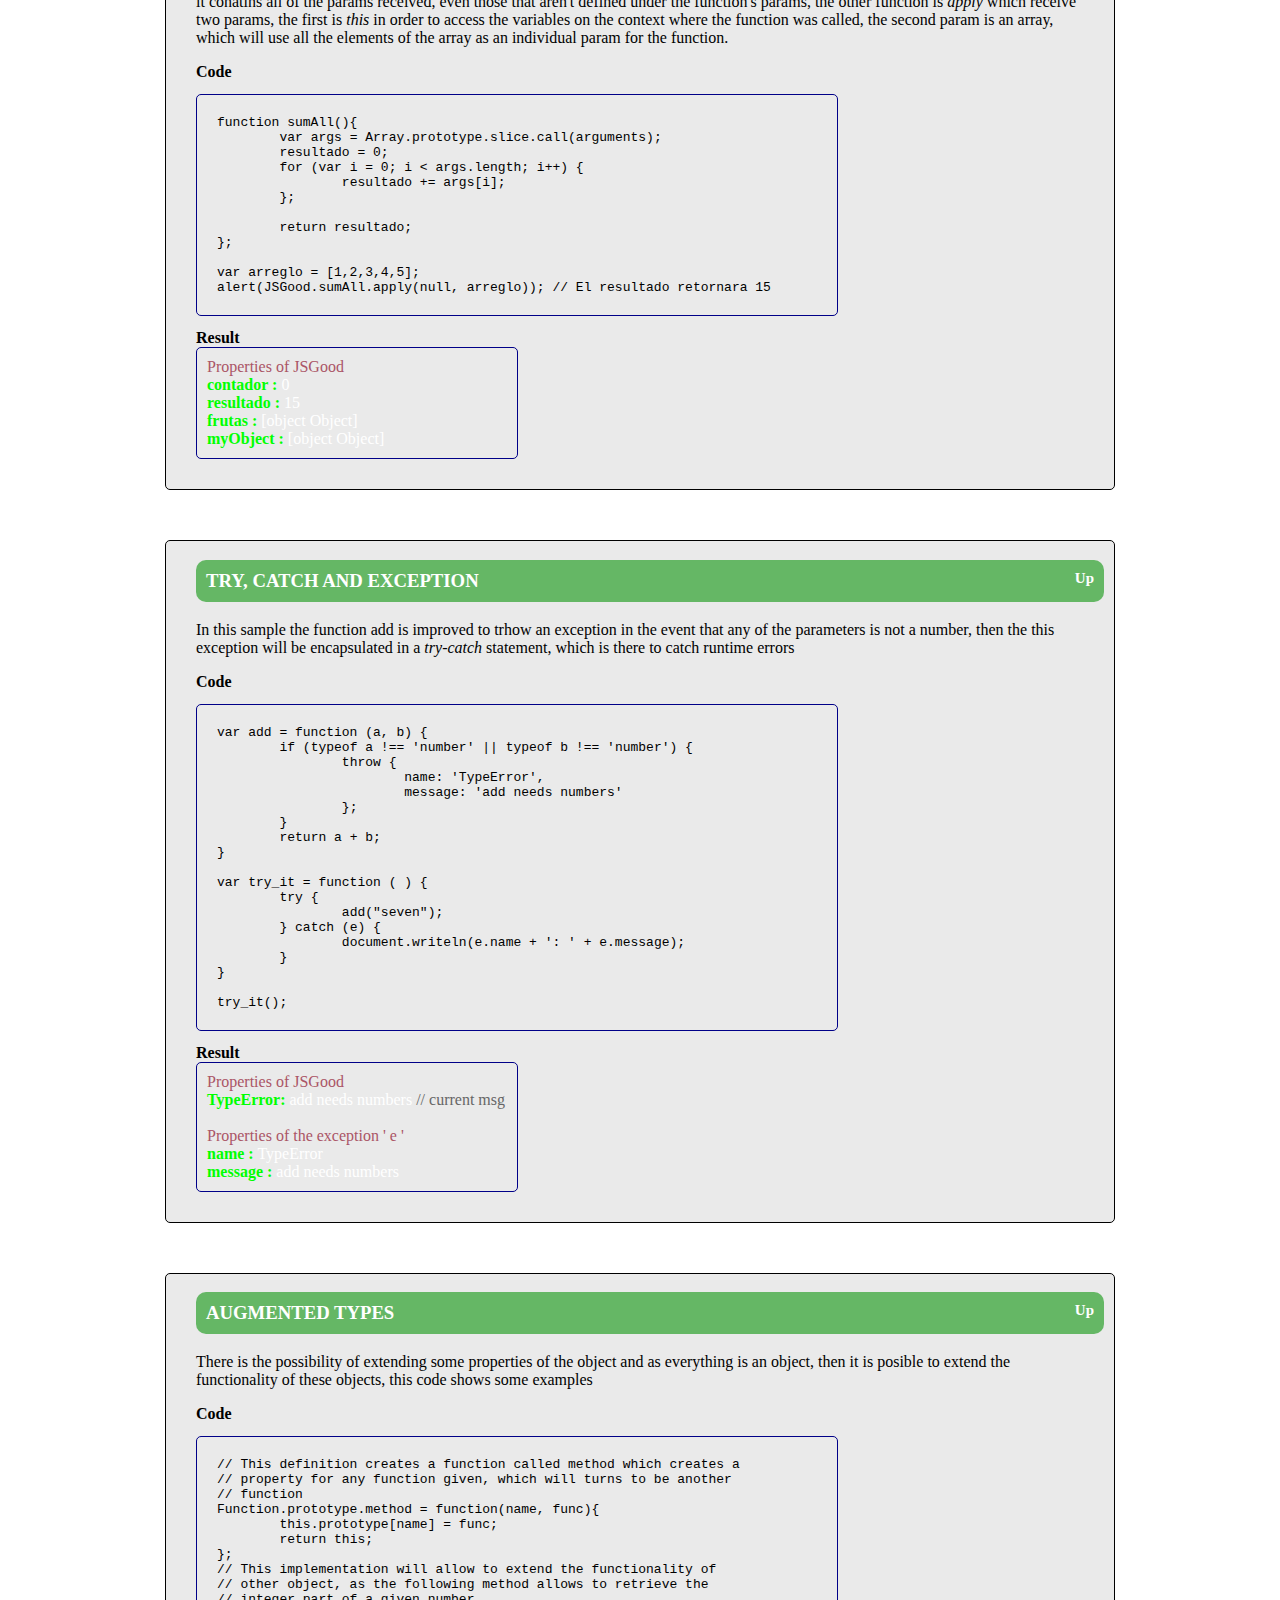
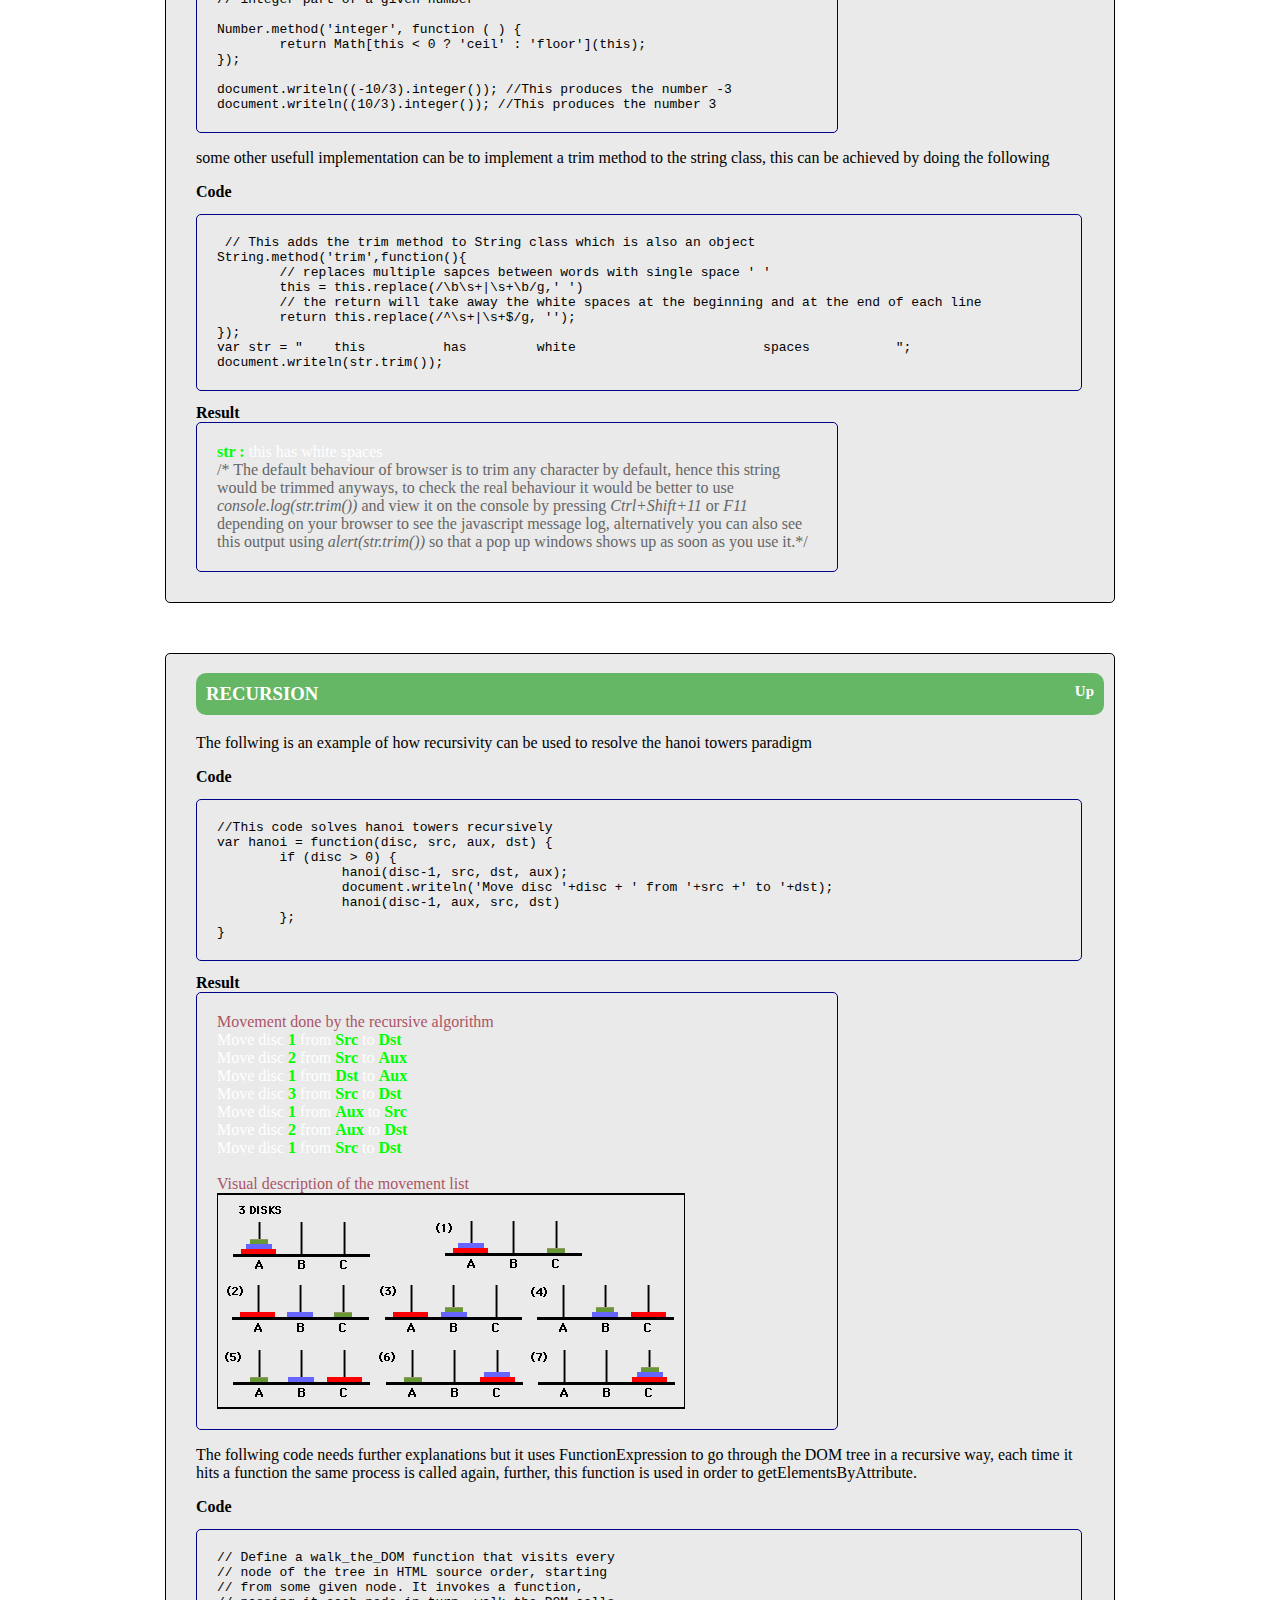
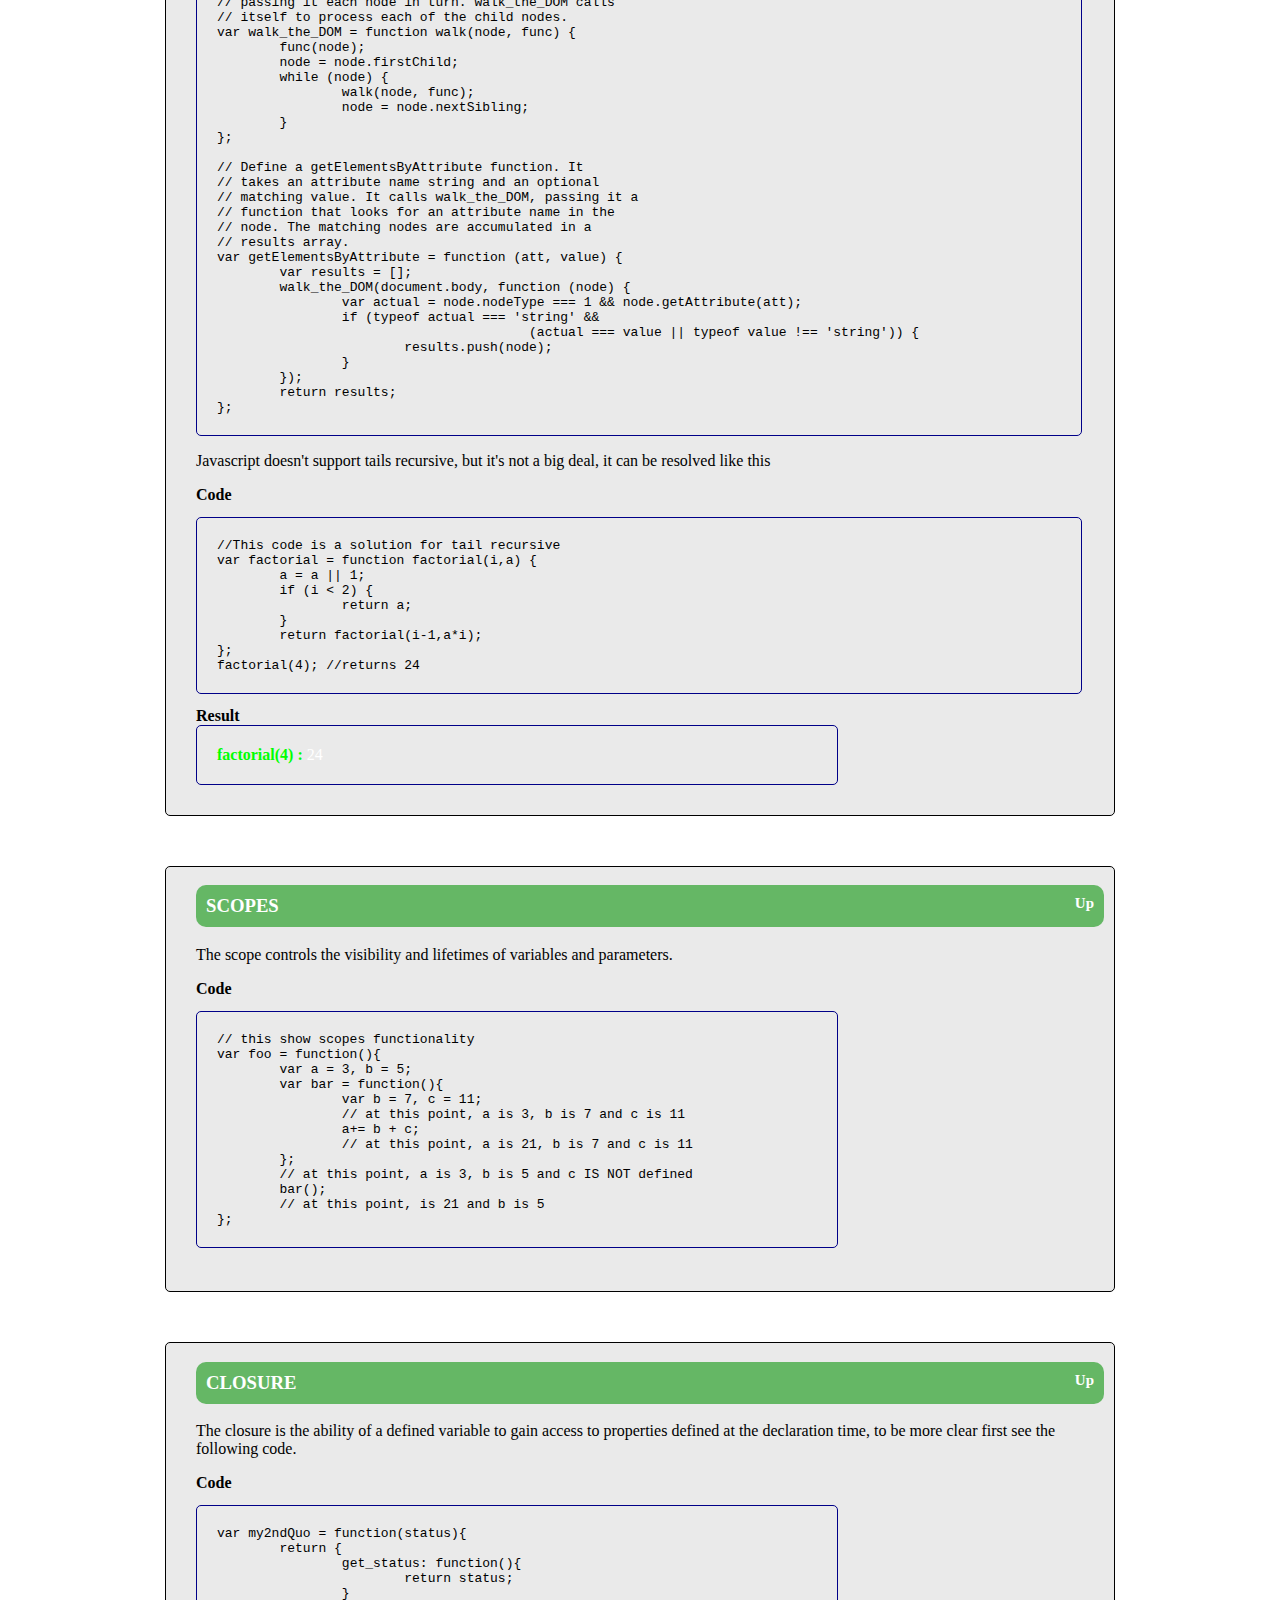
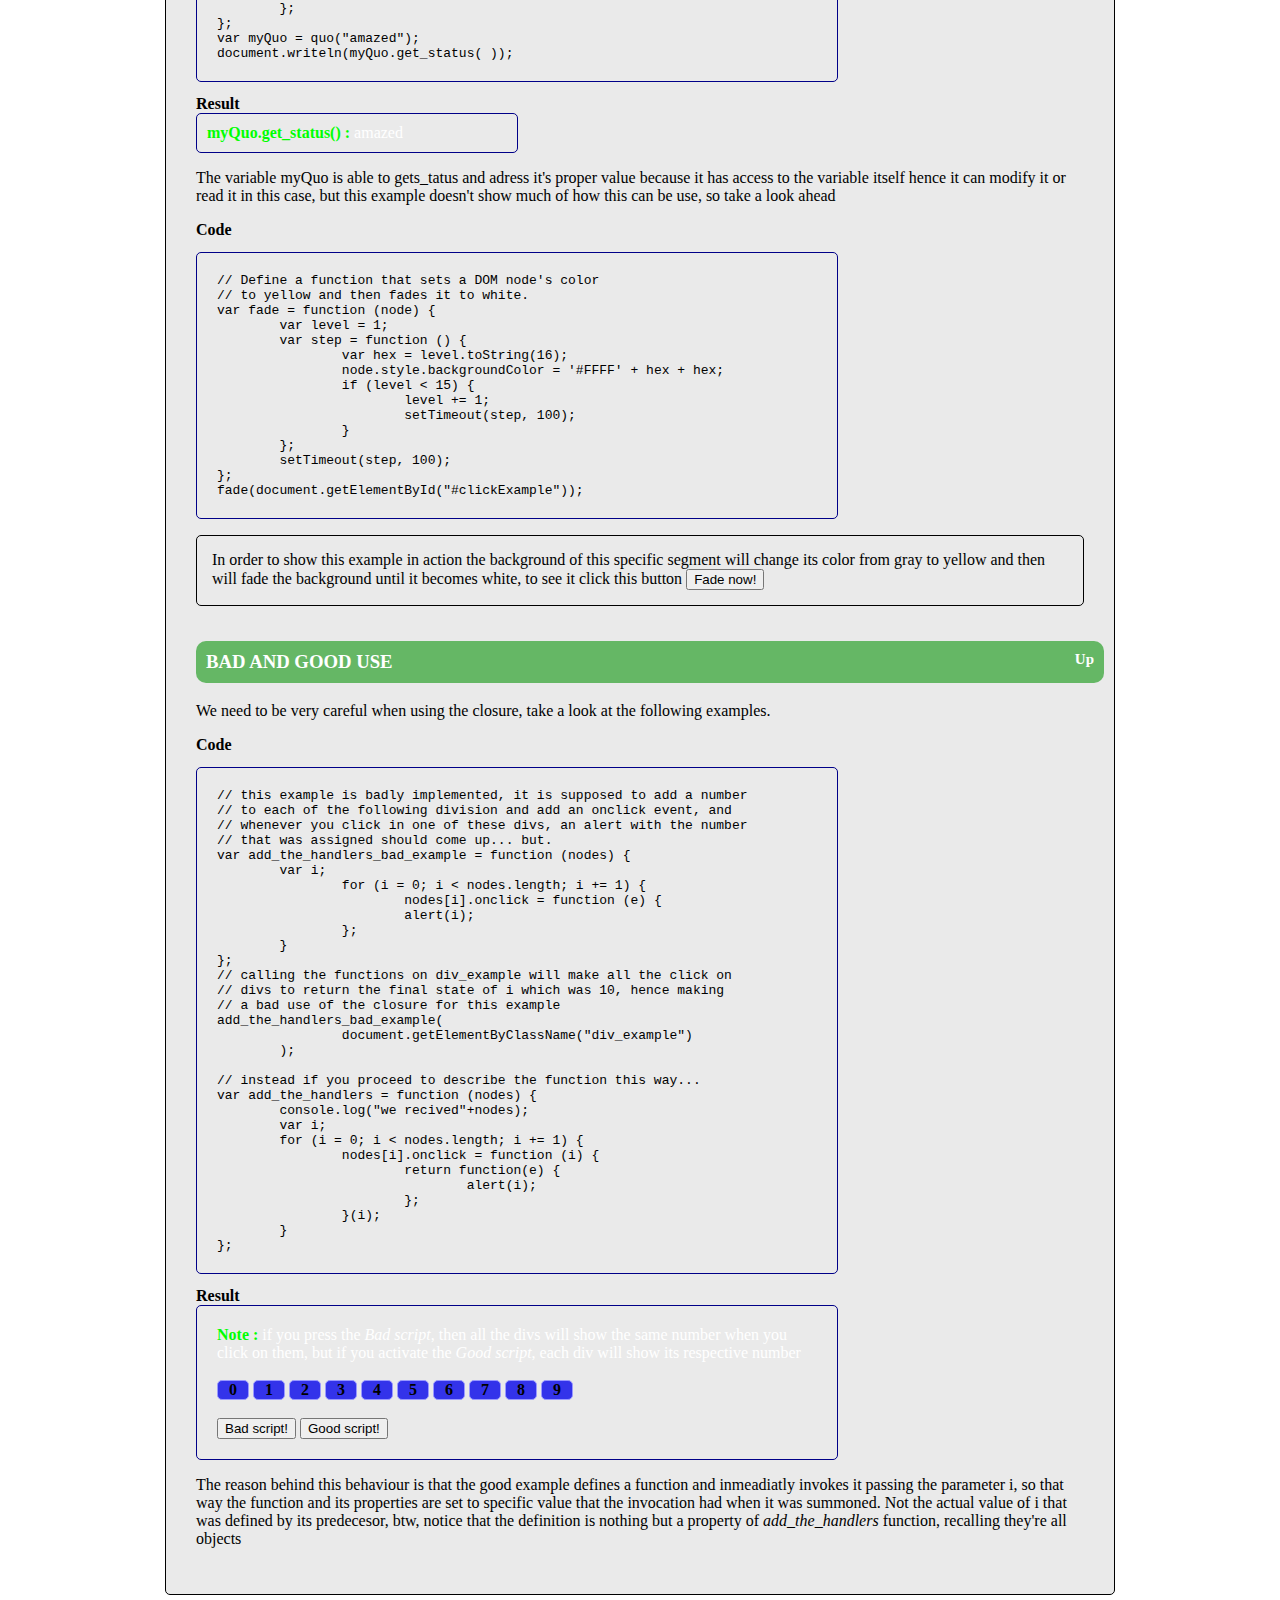
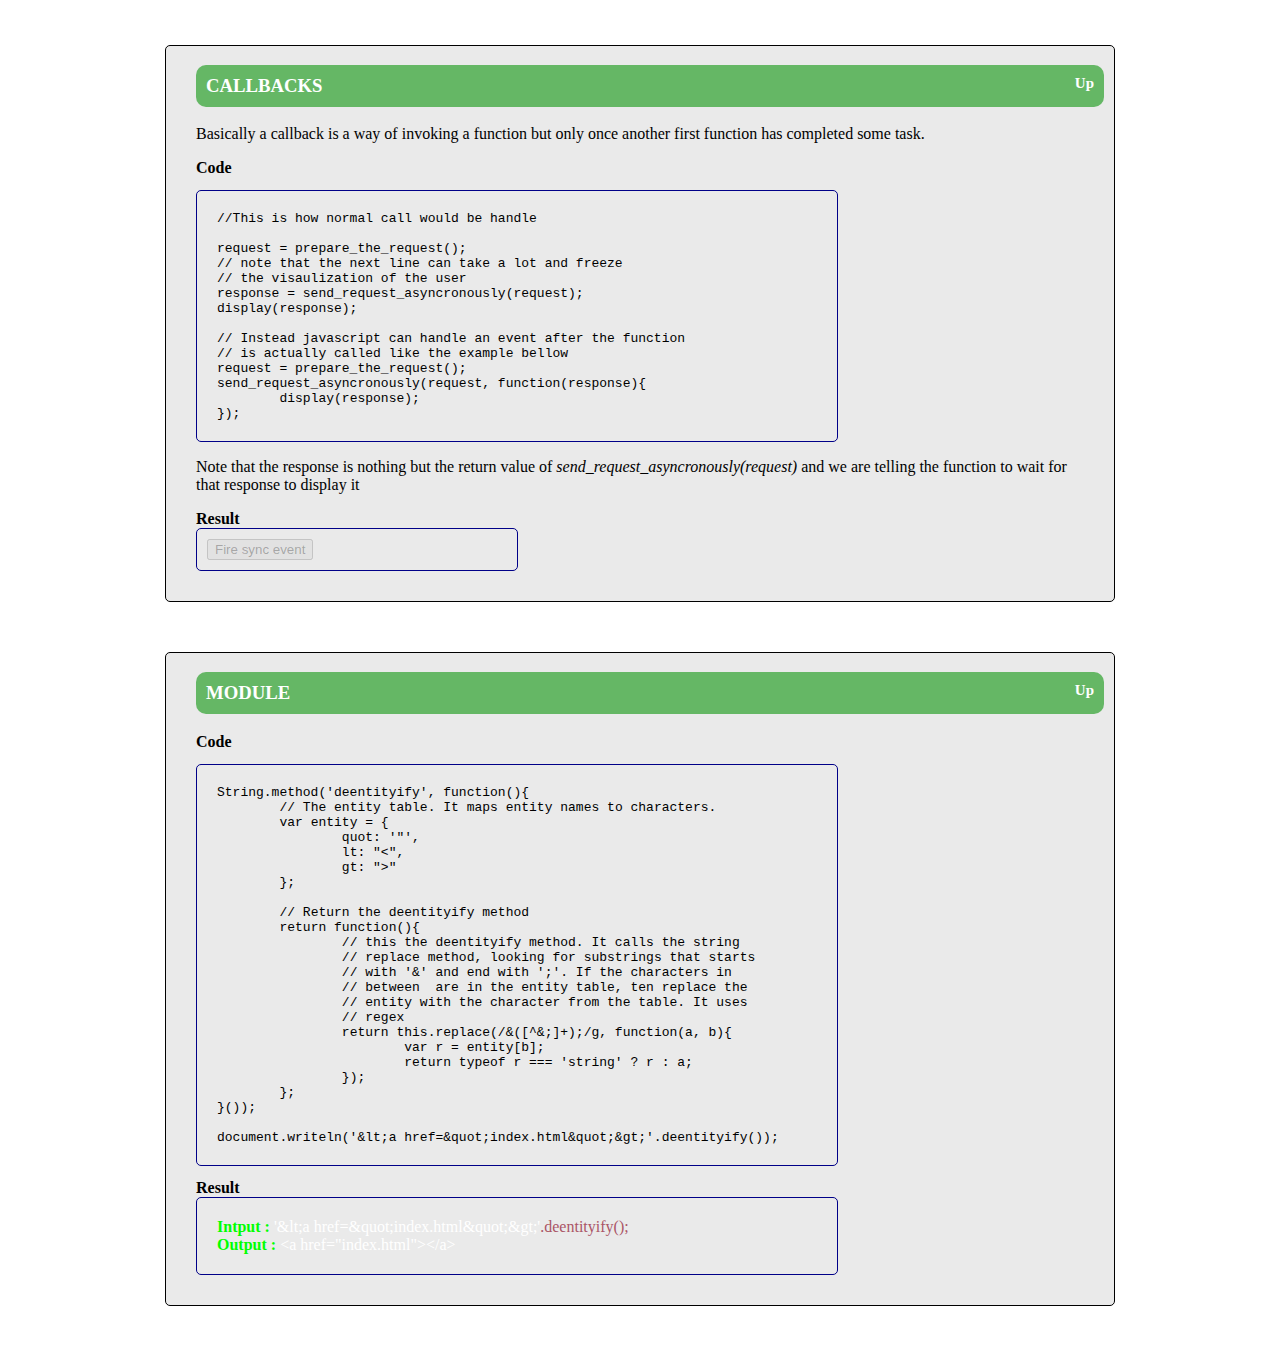
==== commit 1cbd32e0: "adding chapter 5, changes to be done on chapter 4" ====
--- a/chapter4.html
+++ b/chapter4.html
@@ -3,7 +3,7 @@
 		<title>JS the good parts</title>
 		<link rel="stylesheet" type="text/css" href="css/main.css">
 		<script src="https://google-code-prettify.googlecode.com/svn/loader/run_prettify.js?skin=sons-of-obsidian"></script>
-		<script type="text/javascript" src="js/program.js" ></script>	
+		<script type="text/javascript" src="js/program.js" ></script>
 	</head>
 	<body>
 		<div class="container">
@@ -27,6 +27,7 @@
 				<li><a href="#scope">Scope</a></li>
 				<li><a href="#closure">Closure</a></li>
 				<li><a href="#callbacks">Callbacks</a></li>
+				<li><a href="#module">Module</a></li>
 			</ol>
 
 			<p>if you need to review any previous chapter you can go back by clicking <a href="index.html">here</a></p>
@@ -492,7 +493,44 @@
 				<h4>Result</h4>
 				<span id="test"></span>
 				<div class="codigo small prettyprint">
-					<button>Fire sync event</button>
+					<button disabled="true">Fire sync event</button>
+				</div>
+			</div>
+
+			<div id="module" class="example">
+				<h3><a href="#module">Module</a><span class="up"><a href="#chapter-index">up</a></span></h3>
+				<p></p>
+				<h4>Code</h4>
+			<pre class="codigo medium prettyprint linenums" ><code>String.method('deentityify', function(){
+	// The entity table. It maps entity names to characters.
+	var entity = {
+		quot: '"',
+		lt: "<",
+		gt: ">"
+	};
+
+	// Return the deentityify method
+	return function(){
+		// this the deentityify method. It calls the string 
+		// replace method, looking for substrings that starts 
+		// with '&' and end with ';'. If the characters in
+		// between  are in the entity table, ten replace the 
+		// entity with the character from the table. It uses 
+		// regex
+		return this.replace(/&([^&;]+);/g, function(a, b){
+			var r = entity[b];
+			return typeof r === 'string' ? r : a;
+		});
+	};
+}());
+
+document.writeln('&amp;lt;a href=&amp;quot;index.html&amp;quot;&amp;gt;'.deentityify());</code></pre>
+			<script type="text/javascript"></script>
+				<h4>Result</h4>
+				<div class="codigo medium prettyprint">
+					<span class="atributo">Intput : </span><span class="valor"><script type="text/javascript"></script>'&amp;lt;a href=&amp;quot;index.html&amp;quot;&amp;gt;'<span class="inco">.deentityify();</span></span>
+					<br>
+					<span class="atributo">Output : </span><span class="valor">&lt;a href=&quot;index.html&quot;&gt;&lt;/a&gt;</span>
 				</div>
 			</div>
 
